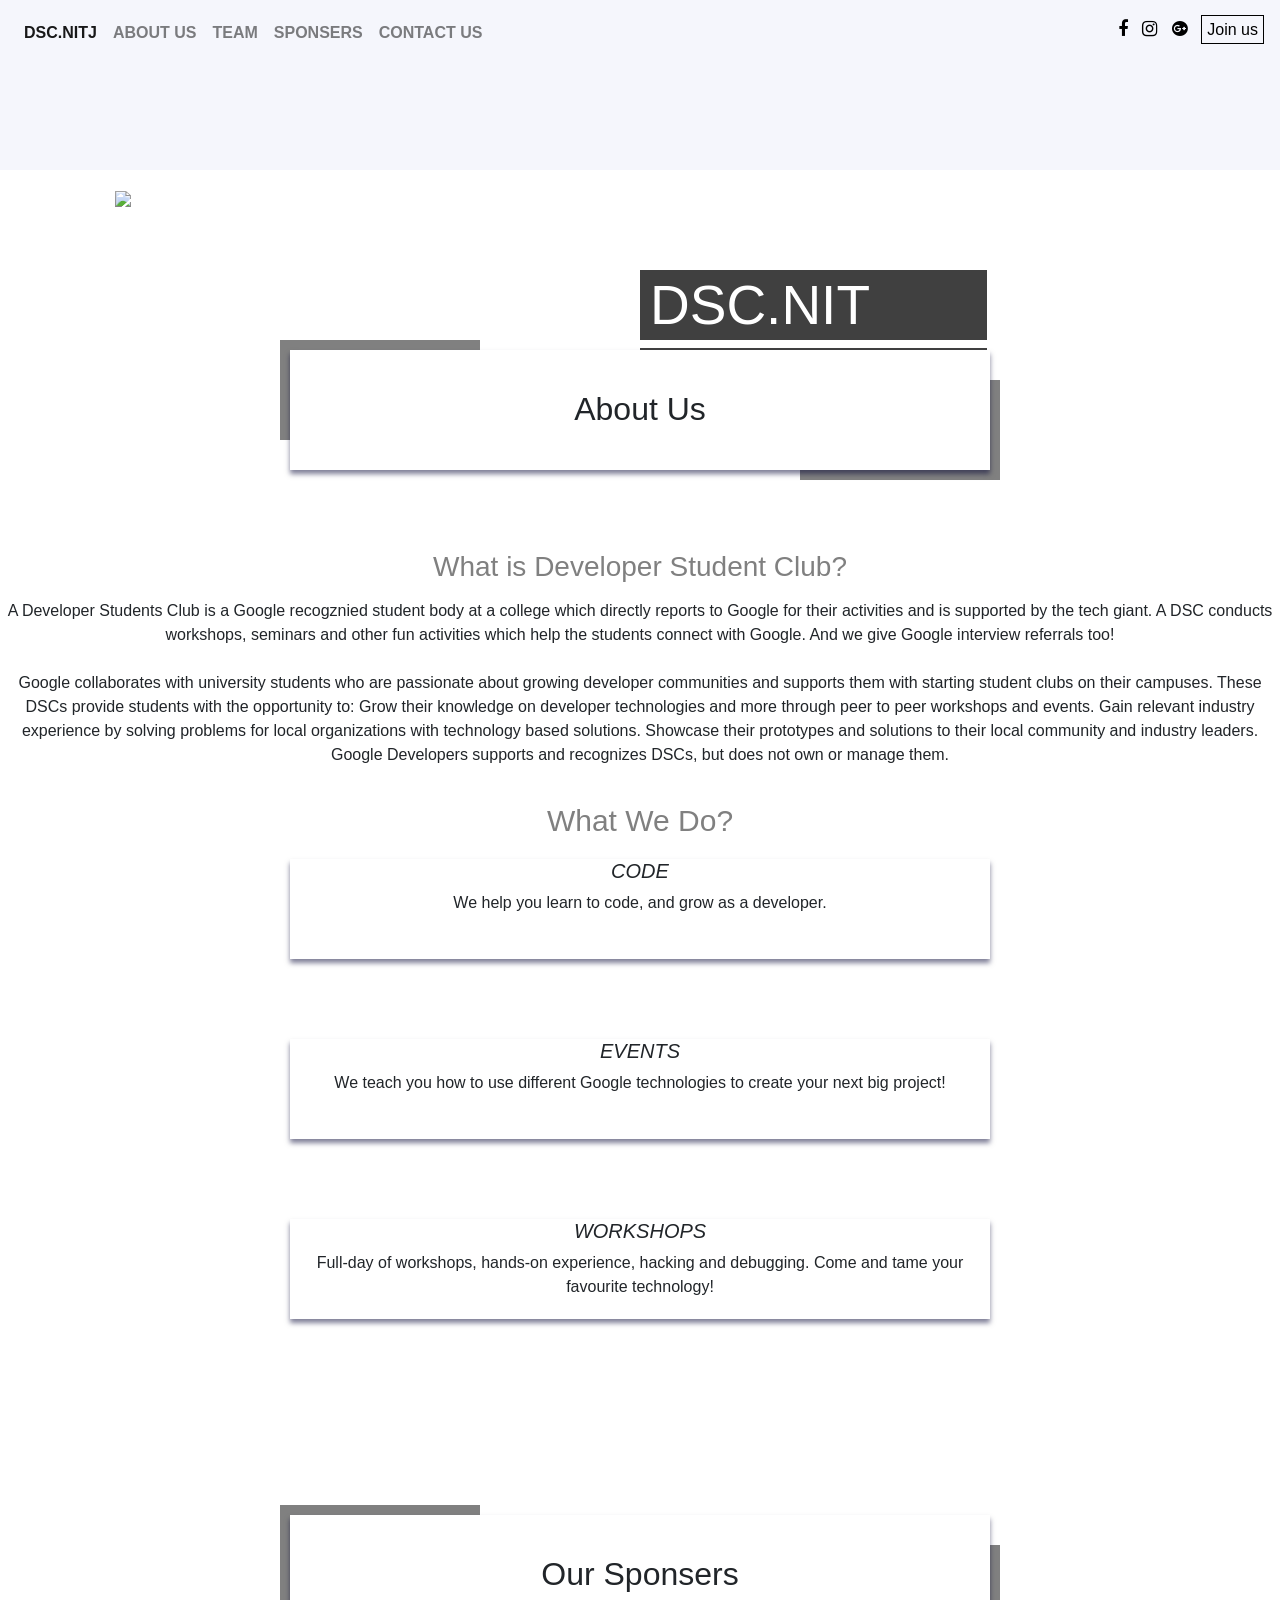
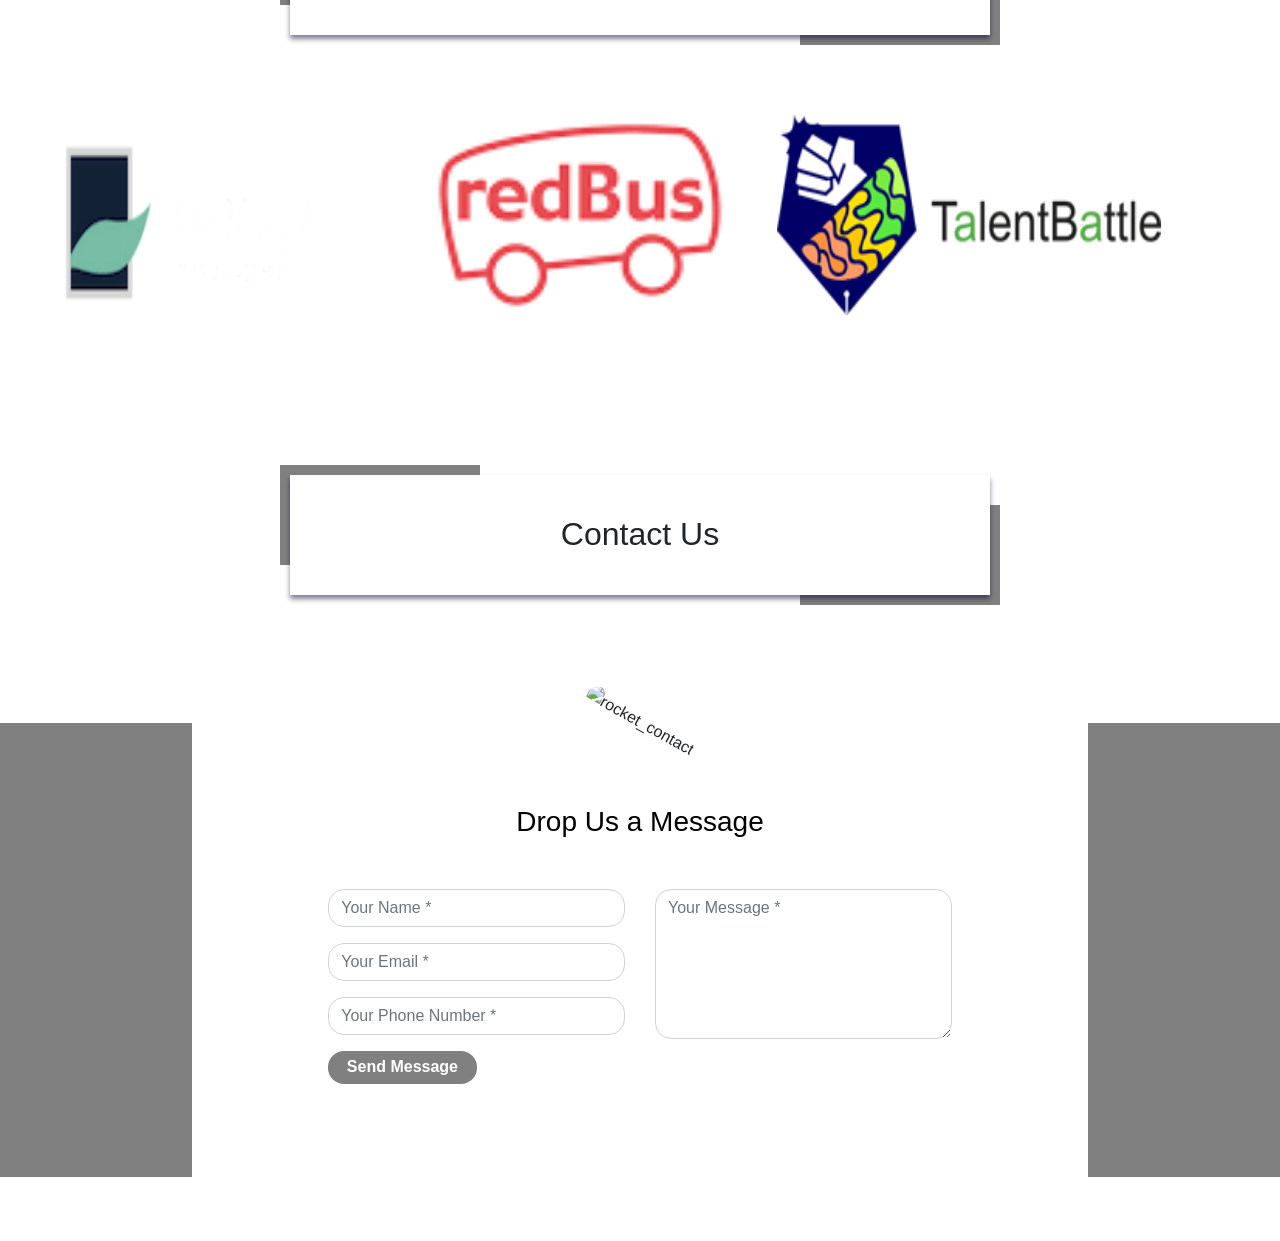
==== index.html @ 89591f7a "Update index.html" ====
<!DOCTYPE html>
<html>
<head>
  <title>DSC NITJ</title>
  <link rel="shortcut icon" href="https://dscvit.com/img/favicons/favicon.ico">
  <meta name="viewport" content="width = device-width, initial scale=1.0">

    <link rel ="stylesheet" href="https://stackpath.bootstrapcdn.com/font-awesome/4.7.0/css/font-awesome.min.css">
  <link rel="stylesheet" href="https://stackpath.bootstrapcdn.com/bootstrap/4.3.1/css/bootstrap.min.css">
  <script src="https://code.jquery.com/jquery-3.3.1.slim.min.js"></script>
<script src="https://cdnjs.cloudflare.com/ajax/libs/popper.js/1.14.7/umd/popper.min.js"></script>
<script src="https://stackpath.bootstrapcdn.com/bootstrap/4.3.1/js/bootstrap.min.js"></script>
<link rel ="stylesheet" href="style.css">
</head>
<body>
  <section class="header">
  <nav class="navbar navbar-expand-lg navbar-light">
    <button class="navbar-toggler" type="button" data-toggle="collapse" data-target="#navbarSupportedContent" aria-controls="navbarSupportedContent" aria-expanded="false" aria-label="Toggle navigation">
    <span class="navbar-toggler-icon"></span>
    </button>
  <div class="collapse navbar-collapse" id="navbarSupportedContent">
    <ul class="navbar-nav mr-auto">
      <li class="nav-item active">
        <a class="nav-link" href="#">DSC.NITJ <span class="sr-only">(current)</span></a>
      </li>
      <li class="nav-item">
        <a class="nav-link" href="#aboutus">ABOUT US</a>
      </li>
      <li class="nav-item">
        <a class="nav-link" href="team.html">TEAM</a>
      </li>
      <li class="nav-item">
        <a class="nav-link" href="#oursponsers">SPONSERS</a>
      </li>
      <li class="nav-item">
        <a class="nav-link" href="#contactus">CONTACT US</a>
      </li>

    </ul>
    <ul class="right-menu ">
      <li><a href="https://m.facebook.com/DSCNITJ"><i class="fa fa-facebook" aria-hidden="true"></i></a></li>
      <li><a href="https://www.instagram.com/dscnitj/"><i class="fa fa-instagram" aria-hidden="true"></i></a></li>
      <li><a href="http://developer-student-club-nitj.github.io/DSC-NIT-Jalandhar/dsc@nitj.ac.in"><i class="fa fa-google-plus-official" aria-hidden="true"></i></a></li>
        <li class="joinus"><a href="https://docs.google.com/forms/d/e/1FAIpQLSe58VZ0HAJJ7b8_8vGY5QL1N0nXeeZS5yidjtUDBQI5T7TEAQ/viewform">Join us</a></li>
    </ul>
  </div>
</nav>
<div class="dsc">
  <div class="dsc-img">
    <img src="https://images.unsplash.com/photo-1484417894907-623942c8ee29?ixlib=rb-1.2.1&ixid=eyJhcHBfaWQiOjEyMDd9&auto=format&fit=crop&w=600&q=60">
  </div>

</div>
<div class="dsc-title">
  <h1>DSC.NIT</h1>
  <h1>JALANDHAR</h1>
</div>
</section>
<section class="about">
  <div class="container1">
    <div class="box1" id="aboutus">
      <div class="h2style text-center">
        <h2 >About Us</h2>
      </div>
      <h3>What is Developer Student Club?</h3>
      <p class="text-center">A Developer Students Club is a Google recogznied student body at a college which directly reports to Google for their activities and is supported by the tech giant. A DSC conducts workshops, seminars and other fun activities which help the students connect with Google. And we give Google interview referrals too!<br><br>Google collaborates with university students who are passionate about growing developer communities and supports them with starting student clubs on their campuses. These DSCs provide students with the opportunity to: Grow their knowledge on developer technologies and more through peer to peer workshops and events. Gain relevant industry experience by solving problems for local organizations with technology based solutions. Showcase their prototypes and solutions to their local community and industry leaders. Google Developers supports and recognizes DSCs, but does not own or manage them.</p>
      <p></p>
    </div>

    <div class="box2">
      <h2>What We Do?</h2>
      <div class="code text-center">
      <h3>CODE</h3>
      <p>We help you learn to code, and grow as a developer.</p>
</div>
<div class="code text-center">
      <h3>EVENTS</h3>
      <p>We teach you how to use different Google technologies to create your next big project!</p>
</div>
<div class="code text-center">
      <h3>WORKSHOPS</h3>

      <p>Full-day of workshops, hands-on experience, hacking and debugging. Come and tame your favourite technology!</p>
</div>
    </div>
<p></p>

</div>

</section>
<div class="h2style text-center" id="oursponsers">
<h2>Our Sponsers</h2>
</div>
<section class="sponsers" >
  <div class="sponser-img">
    <img src="Foxmula.png">
    <img src="redbus.png">
    <img src="TalentBattle.png">
  </div>
</section>
<div class="h2style text-center" id="contactus">
<h2>Contact Us</h2>
</div>
<section class="footer">
  <div class="container contact-form">
            <div class="contact-image">
                <img src="https://image.ibb.co/kUagtU/rocket_contact.png" alt="rocket_contact"/>
            </div>
            <form method="post">
                <h3>Drop Us a Message</h3>
               <div class="row">
                    <div class="col-md-6">
                        <div class="form-group">
                            <input type="text" name="txtName" class="form-control" placeholder="Your Name *" value="" />
                        </div>
                        <div class="form-group">
                            <input type="text" name="txtEmail" class="form-control" placeholder="Your Email *" value="" />
                        </div>
                        <div class="form-group">
                            <input type="text" name="txtPhone" class="form-control" placeholder="Your Phone Number *" value="" />
                        </div>
                        <div class="form-group">
                            <input type="submit" name="btnSubmit" class="btnContact" value="Send Message"/>
                           </div>
                    </div>
                    <div class="col-md-6">
                        <div class="form-group">
                            <textarea name="txtMsg" class="form-control" placeholder="Your Message *" style="width: 100%; height: 150px;"></textarea>
                        </div>
                    </div>
                </div>
            </form>
</div>
</section>
</body>
</html>
---- style.css ----
*{
  margin:0;
  padding:0;
}
.right-menu li{
  display:inline-block;
  margin-top:10px !important;
}
.right-menu a{
  color:black;
}
.right-menu a:hover{
  color:blue;
  -webkit-transform: scale(1.1);
  -ms-transform: scale(1.1);
  transform: scale(1.1);
}
.right-menu li .fa{
  cursor:pointer;
  margin-right: 10px;
  font-size: 18px;
}
.nav-item{
  font-weight:bold;
}
.nav-item a:hover{
-webkit-transform: scale(1.15);
-ms-transform: scale(1.15);
transform: scale(1.15);
transition-duration:0.2s ease;
transition:0.2s ease;
}
.header{
  background: #f5f6fc;
  background-attachment: fixed;
}
.dsc{
  margin : 80px 115px;
  width:60%;
}
.dsc img{
  width:100%;
  margin-bottom: -80px;
}
.dsc-title{
  position: absolute;
  top:30%;
  left: 50%;
}
.dsc-title h1{
  font-size: 55px;
  background:rgba(0,0,0,0.75);
  color:white;
  line-height: 70px;
  padding: 0px 10px 0 10px;
}
.about{
  padding: 100px 0;
}
.box{
  margin:80px 0;
  /*background-image: url([data-uri]);
/*  background-size: cover;
  opacity: 0.8;
  background-position: center;
  background-repeat: no-repeat;*/
}
.h2style h2{
  padding:40px 0;
}
.h2style{
  margin: 0 auto 80px;
  height: 120px;
  width:80%;
  max-width:700px;
  background: white;
  position: relative;
  box-shadow: 0 4px 5px 0 rgba(0,0,50,0.5);
}
.box1 h3 {
  margin-bottom: 15px;
  color: grey;
  text-align: center;
}
.h2style::after{
  content:'';
  height:100px;
  width:200px;
  background-color: grey;
  position: absolute;
  top: -10px;
  left:-10px;
  z-index:-1;
}
.about{
  display :flex;
  flex-direction: row;
  justify-content: space-between;
}
.h2style::before{
  content:'';
  height:100px;
  width:200px;
  background-color: grey;
  position: absolute;
  bottom: -10px;
  right:-10px;
  z-index:-1;
}
.joinus a{
  border : 1px solid black;
  padding: 5px;
  text-decoration: none;
}
.joinus a:hover{
border : 1px solid blue;
color:white;
background: blue;
-moz-box-shadow: 0 0 10px #ccc;
-webkit-box-shadow: 0 0 10px #ccc;
box-shadow: 0 0 10px #ccc;
-webkit-transform: scale(1.15);
-ms-transform: scale(1.15);
transform: scale(1.15);
transition-duration:0.2s ease;
transition:0.2s ease;
}
.box2{
  display:flex;
  flex-direction: column;
}
.box2 h3{
  font-size: 20px;
  font-style: italic;
}
.code{
  margin: 0 auto 80px;
  height: 100px;
  width:100%;
  max-width:700px;
  background: white;
  position: relative;
  box-shadow: 0 4px 5px 0 rgba(0,0,50,0.5);
}
.box2 h2{
  font-size: 30px;
  text-align: center;
  margin:20px;
  color:grey;
}
.footer{
  background: grey;
}
.contact-form{
    background: #fff;
    margin-top: 10%;
    margin-bottom: 5%;
    width: 70%;
}
.contact-form .form-control{
    border-radius:1rem;
}
.contact-image{
    text-align: center;
}
.contact-image img{
    border-radius: 6rem;
    width: 11%;
    margin-top: -3%;
    transform: rotate(29deg);
}
.contact-form form{
    padding: 14%;
}
.contact-form form .row{
    margin-bottom: -7%;
}
.contact-form h3{
    margin-bottom: 8%;
    margin-top: -10%;
    text-align: center;
    color: black;
}
.contact-form .btnContact {
    width: 50%;
    border: none;
    border-radius: 1rem;
    padding: 1.5%;
    background: grey;
    font-weight: 600;
    color: #fff;
    cursor: pointer;
}
.btnContactSubmit
{
    width: 50%;
    border-radius: 1rem;
    padding: 1.5%;
    color: black;
    background-color: blue;
    border: none;
    cursor: pointer;
}
.sponser{
  display:flex;
}
.sponser-img img{
  height:200px;
  width:200px;
  justify-content: space-around;
  width:30%;
  margin-bottom: 160px;
}
.sponser-img :hover{
  -webkit-transform: scale(1.15);
  -ms-transform: scale(1.15);
  transform: scale(1.15);
  transition: 0.5s ease;
  opacity:1.5;
}
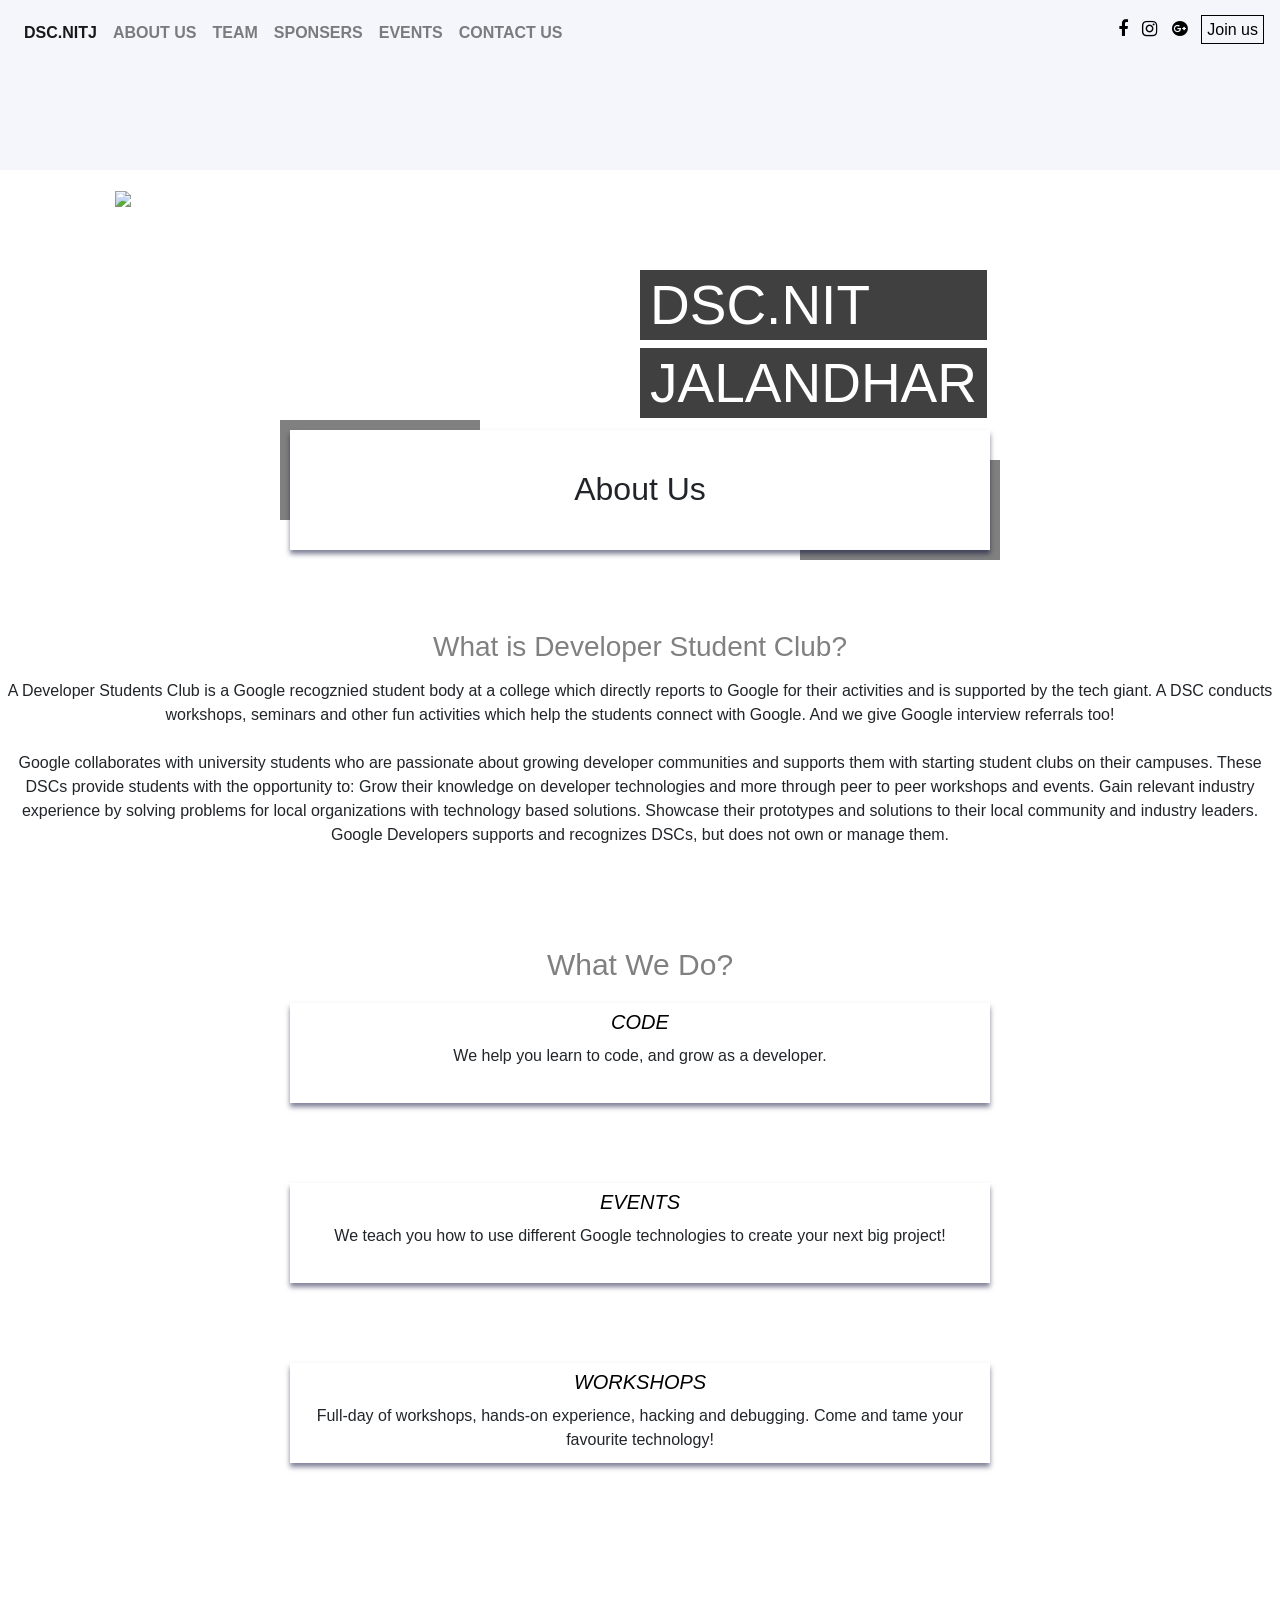
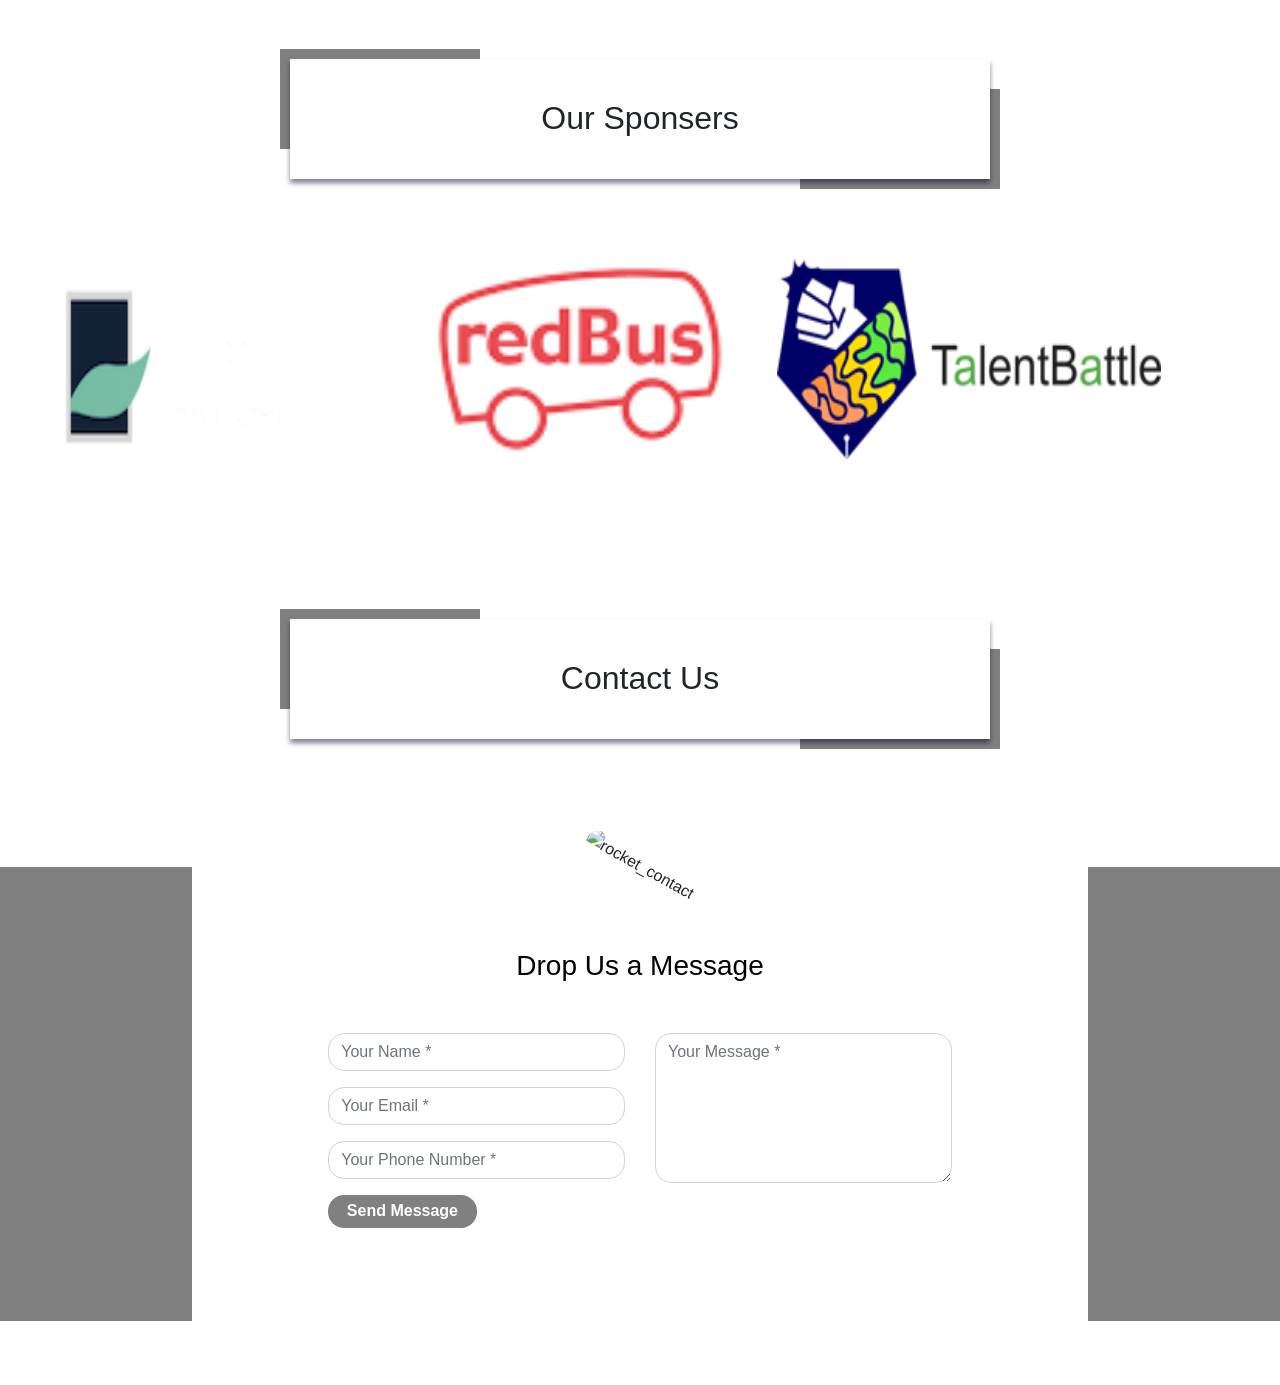
==== commit d8c7dc51: "h" ====
--- a/index.html
+++ b/index.html
@@ -31,6 +31,9 @@
       </li>
       <li class="nav-item">
         <a class="nav-link" href="#oursponsers">SPONSERS</a>
+      </li>
+      <li class="nav-item">
+        <a class="nav-link" href="#events">EVENTS</a>
       </li>
       <li class="nav-item">
         <a class="nav-link" href="#contactus">CONTACT US</a>
@@ -70,15 +73,15 @@
     <div class="box2">
       <h2>What We Do?</h2>
       <div class="code text-center">
-      <h3>CODE</h3>
+      <h3><a href="#">CODE</a></h3>
       <p>We help you learn to code, and grow as a developer.</p>
 </div>
-<div class="code text-center">
-      <h3>EVENTS</h3>
+<div class="code text-center" id="events">
+      <h3><a href="events.html">EVENTS</a></h3>
       <p>We teach you how to use different Google technologies to create your next big project!</p>
 </div>
 <div class="code text-center">
-      <h3>WORKSHOPS</h3>
+      <h3><a href="#">WORKSHOPS</a></h3>
 
       <p>Full-day of workshops, hands-on experience, hacking and debugging. Come and tame your favourite technology!</p>
 </div>
--- a/style.css
+++ b/style.css
@@ -32,7 +32,6 @@
 }
 .header{
   background: #f5f6fc;
-  background-attachment: fixed;
 }
 .dsc{
   margin : 80px 115px;
@@ -57,7 +56,7 @@
 .about{
   padding: 100px 0;
 }
-.box{
+.box1{
   margin:80px 0;
   /*background-image: url([data-uri]);
 /*  background-size: cover;
@@ -129,9 +128,11 @@
   display:flex;
   flex-direction: column;
 }
-.box2 h3{
+.box2 h3 a{
   font-size: 20px;
   font-style: italic;
+  text-decoration: none;
+  color:black;
 }
 .code{
   margin: 0 auto 80px;
@@ -141,6 +142,11 @@
   background: white;
   position: relative;
   box-shadow: 0 4px 5px 0 rgba(0,0,50,0.5);
+}
+.code:hover{
+  background:#c8c5c9;
+  transition: 0.5s ease;
+  opacity:1.5;
 }
 .box2 h2{
   font-size: 30px;
@@ -203,12 +209,12 @@
 }
 .sponser{
   display:flex;
+  flex-wrap: wrap;
 }
 .sponser-img img{
   height:200px;
-  width:200px;
-  justify-content: space-around;
   width:30%;
+
   margin-bottom: 160px;
 }
 .sponser-img :hover{
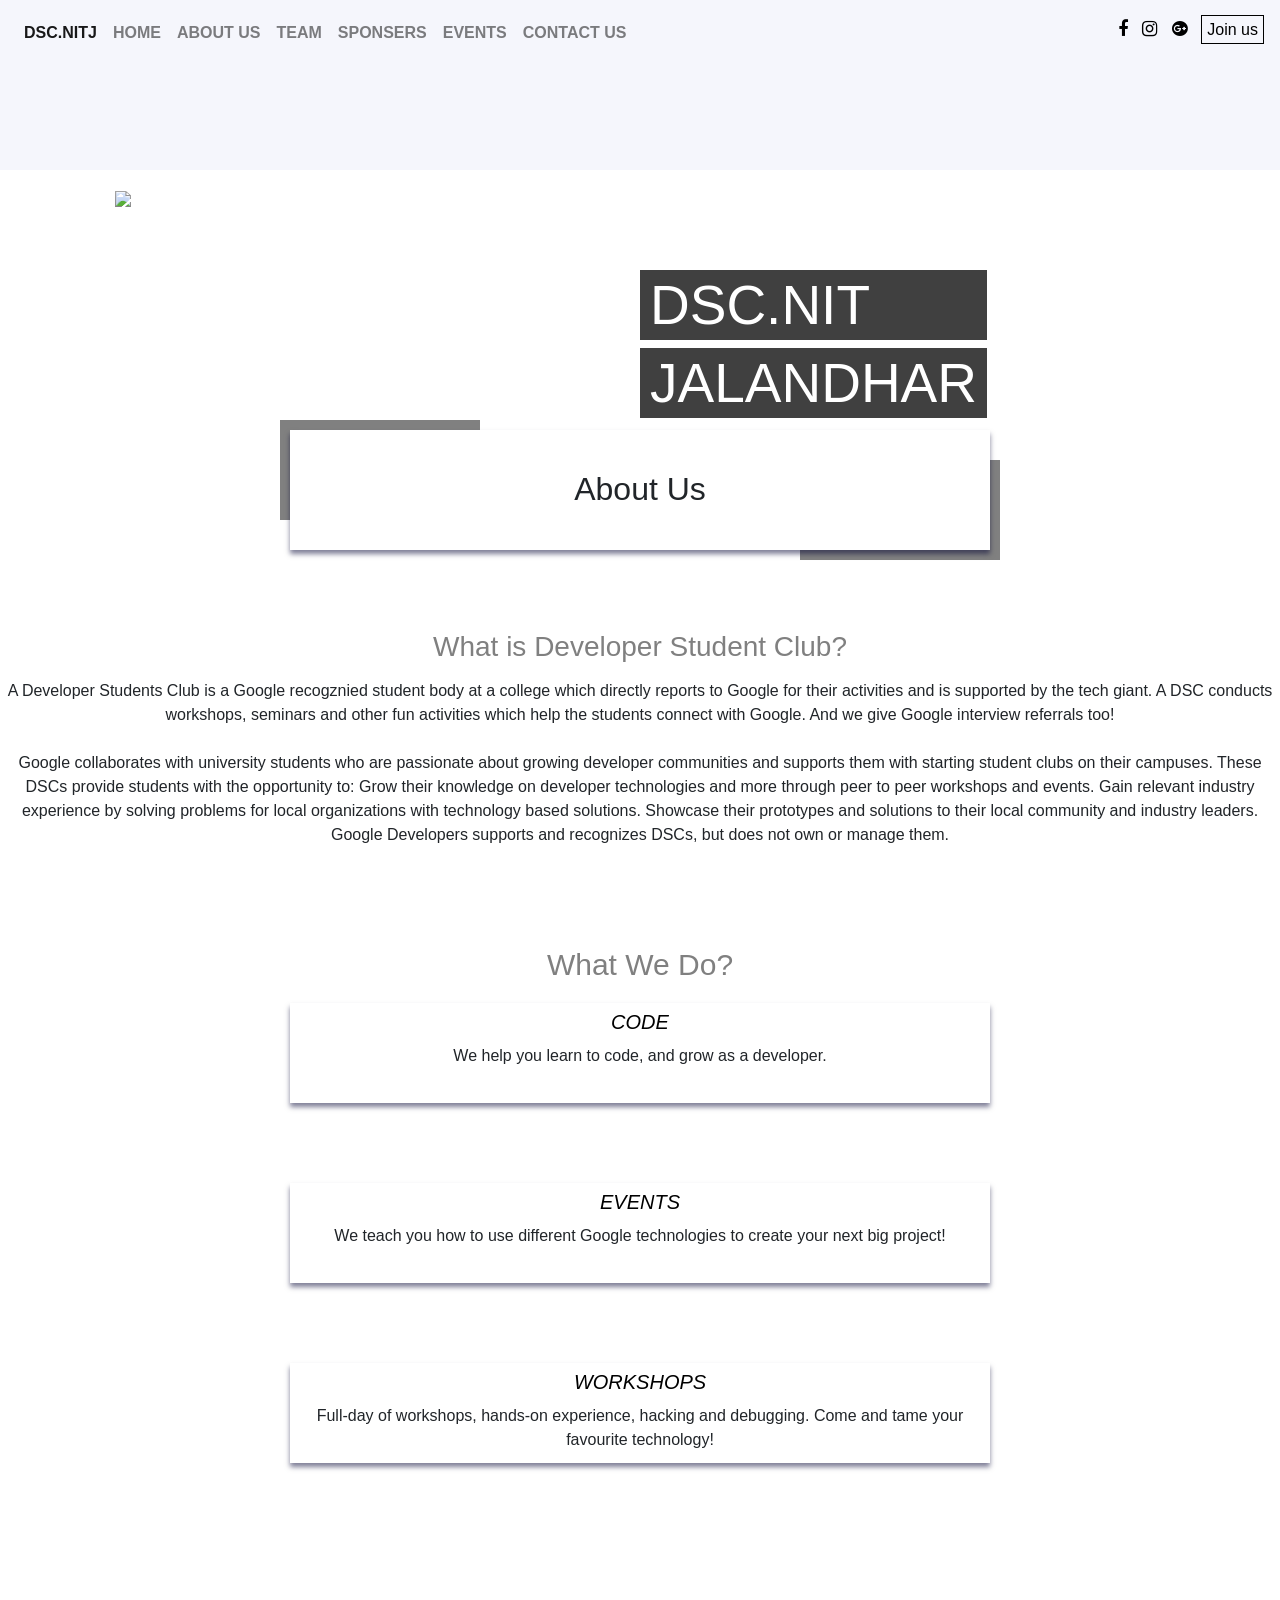
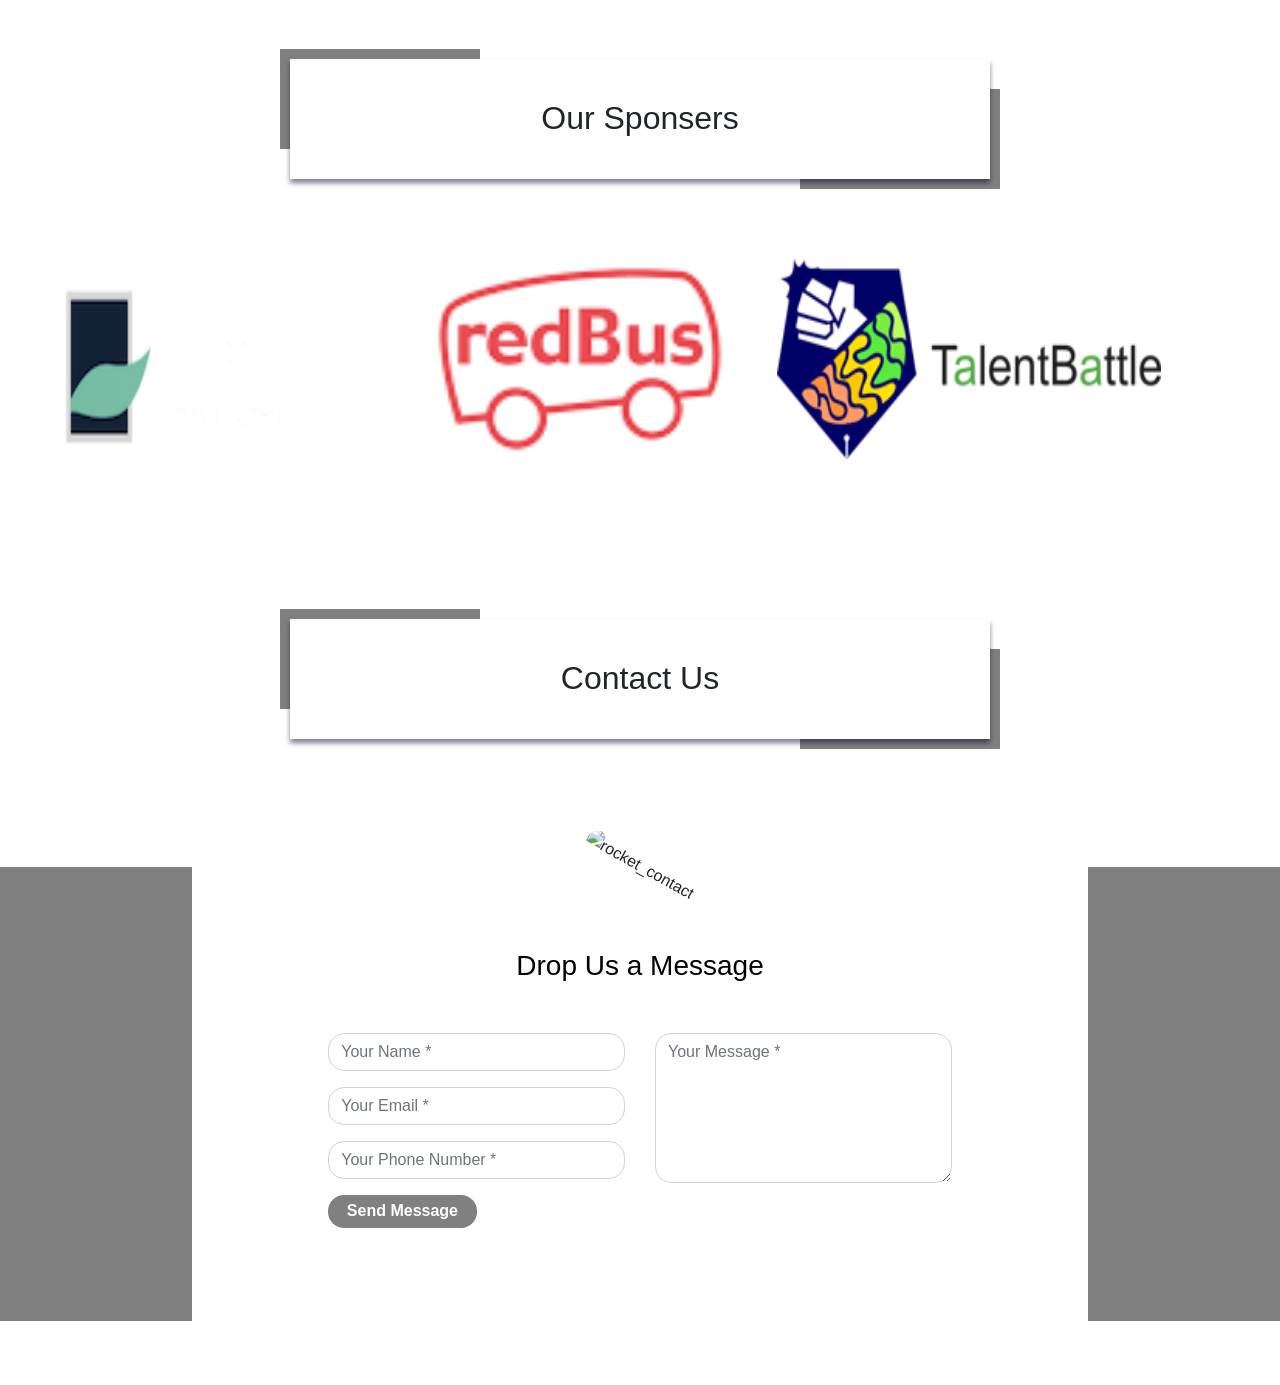
==== commit 03cd4f4f: "fr" ====
--- a/index.html
+++ b/index.html
@@ -24,6 +24,9 @@
         <a class="nav-link" href="#">DSC.NITJ <span class="sr-only">(current)</span></a>
       </li>
       <li class="nav-item">
+        <a class="nav-link" href="#">HOME <span class="sr-only">(current)</span></a>
+      </li>
+      <li class="nav-item">
         <a class="nav-link" href="#aboutus">ABOUT US</a>
       </li>
       <li class="nav-item">
@@ -33,7 +36,7 @@
         <a class="nav-link" href="#oursponsers">SPONSERS</a>
       </li>
       <li class="nav-item">
-        <a class="nav-link" href="#events">EVENTS</a>
+        <a class="nav-link" href="events.html">EVENTS</a>
       </li>
       <li class="nav-item">
         <a class="nav-link" href="#contactus">CONTACT US</a>
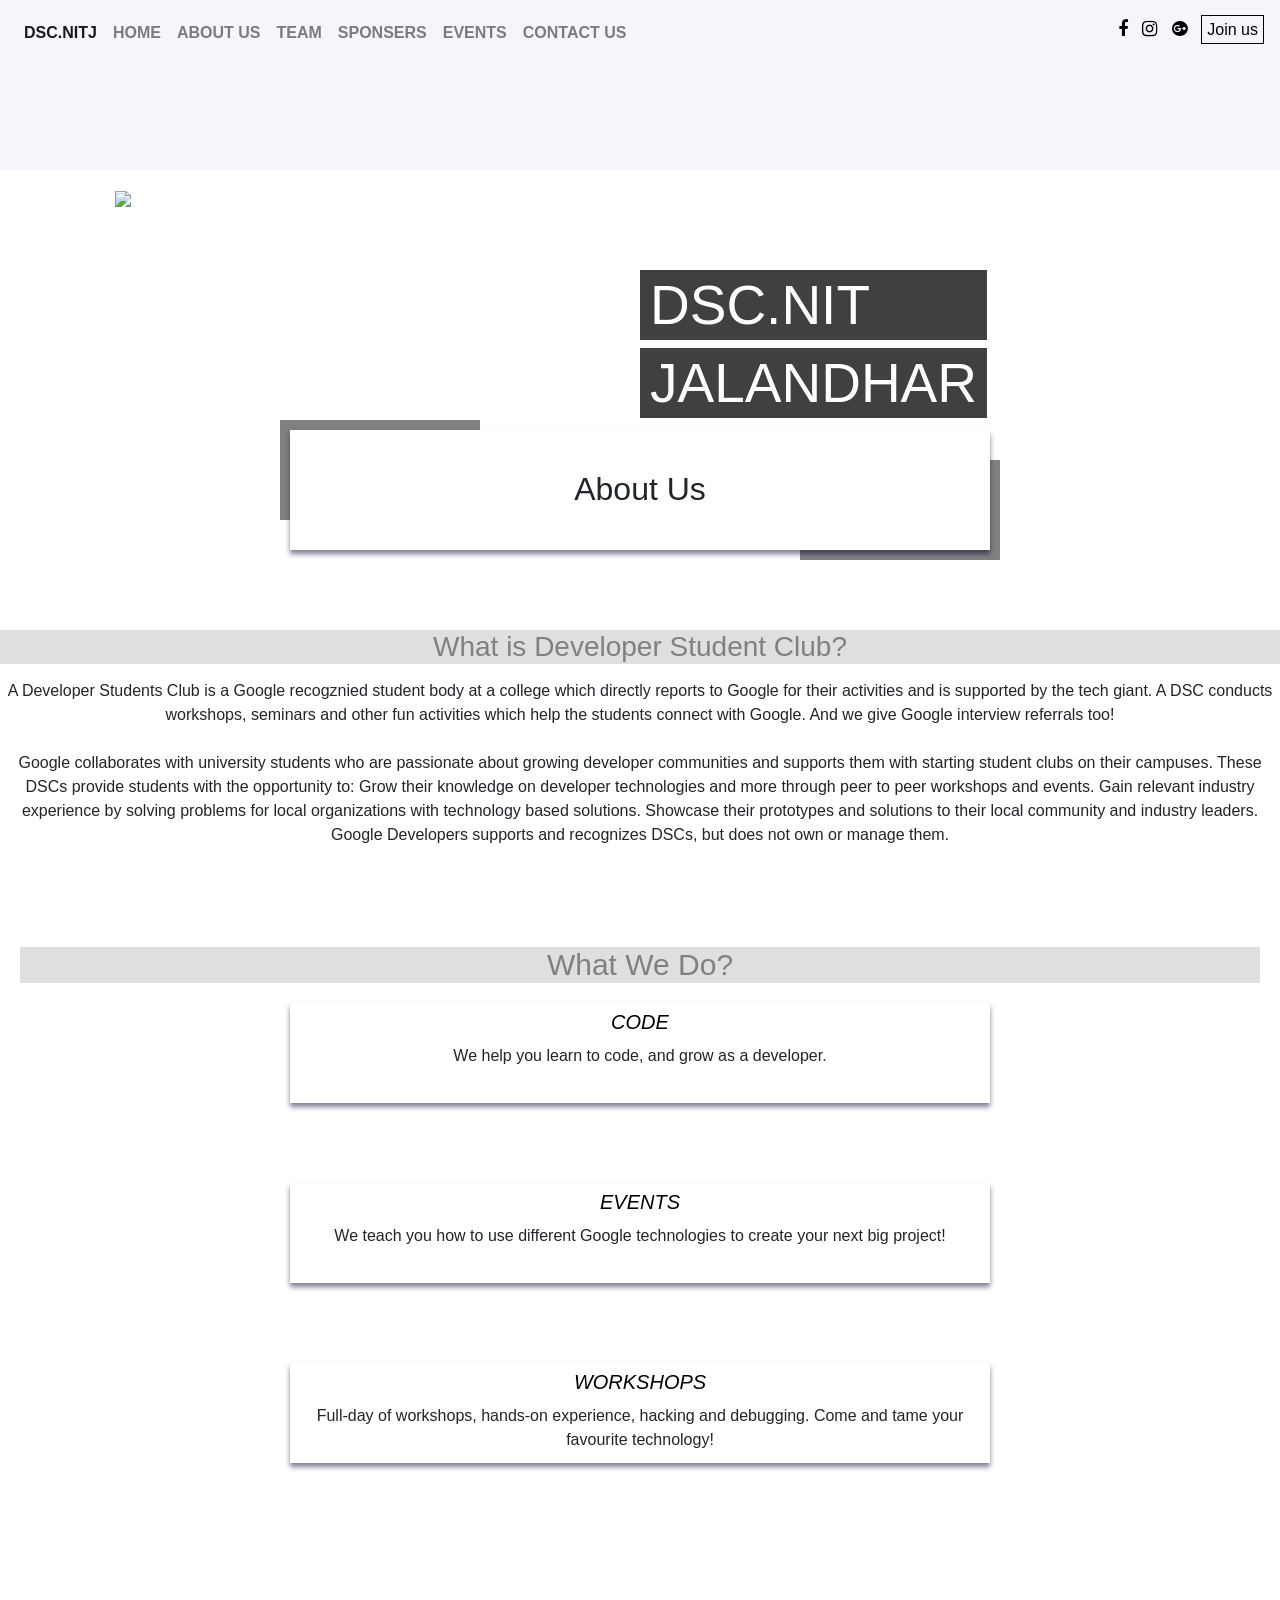
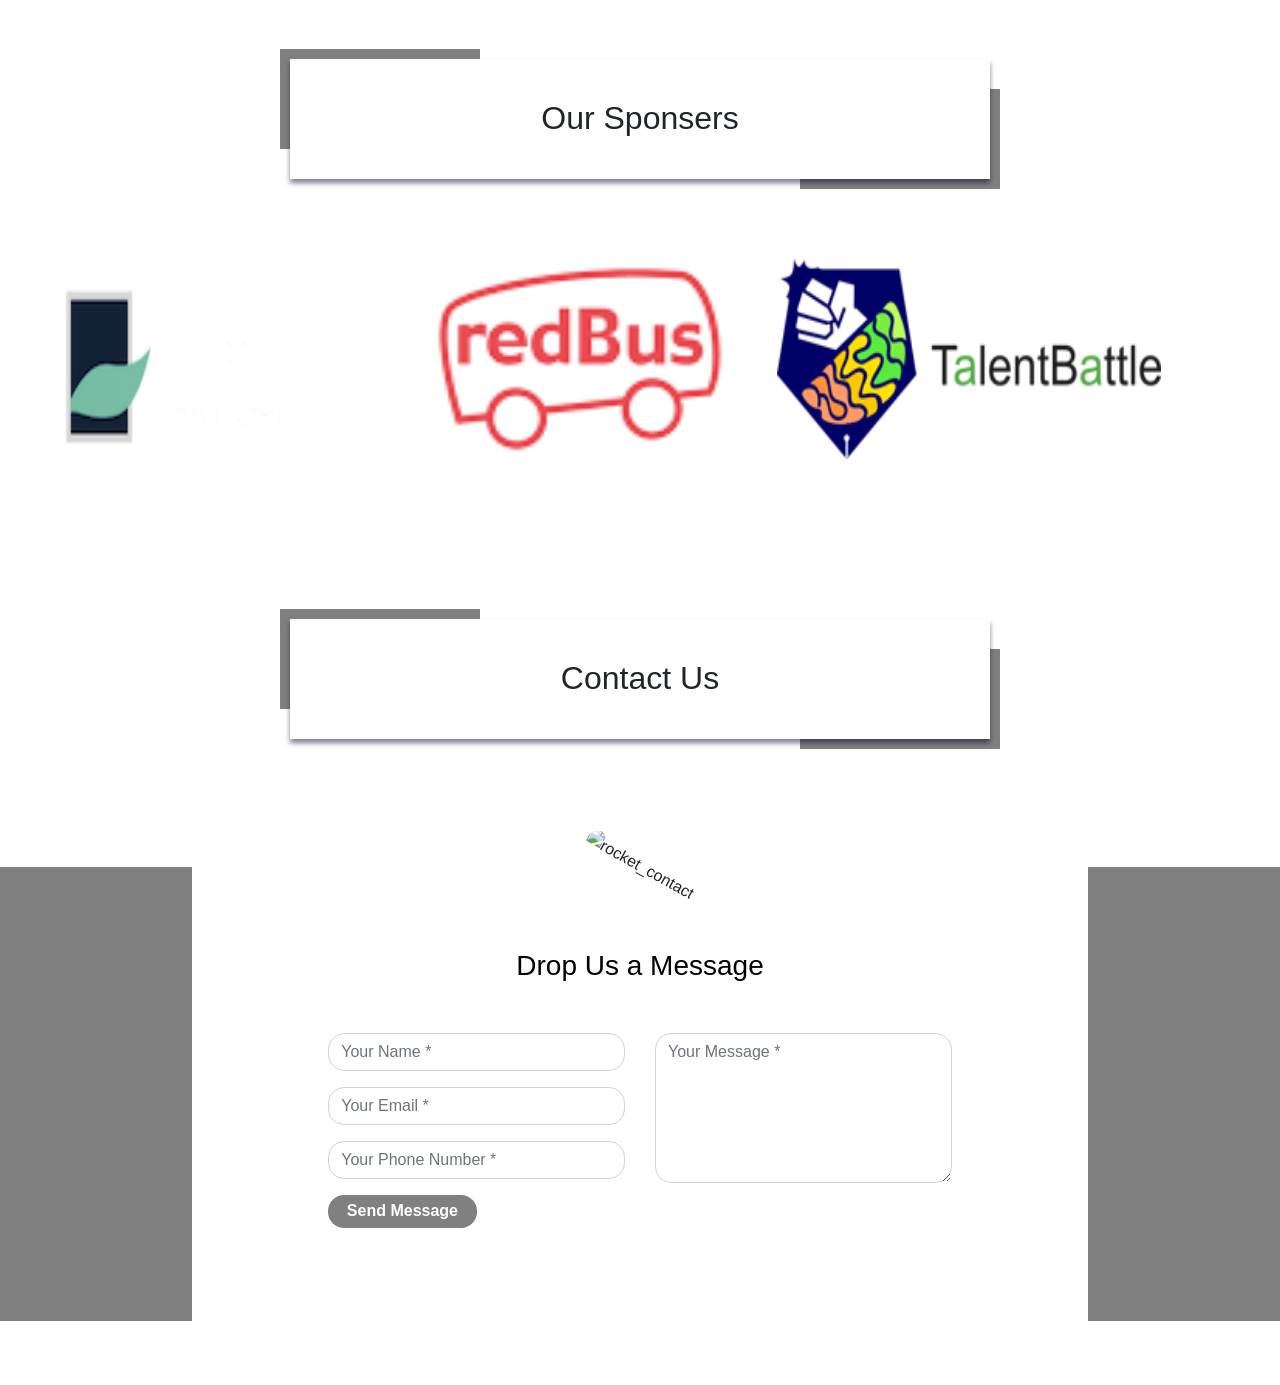
==== commit 0d07cbdb: "jb" ====
--- a/index.html
+++ b/index.html
@@ -68,13 +68,13 @@
       <div class="h2style text-center">
         <h2 >About Us</h2>
       </div>
-      <h3>What is Developer Student Club?</h3>
-      <p class="text-center">A Developer Students Club is a Google recogznied student body at a college which directly reports to Google for their activities and is supported by the tech giant. A DSC conducts workshops, seminars and other fun activities which help the students connect with Google. And we give Google interview referrals too!<br><br>Google collaborates with university students who are passionate about growing developer communities and supports them with starting student clubs on their campuses. These DSCs provide students with the opportunity to: Grow their knowledge on developer technologies and more through peer to peer workshops and events. Gain relevant industry experience by solving problems for local organizations with technology based solutions. Showcase their prototypes and solutions to their local community and industry leaders. Google Developers supports and recognizes DSCs, but does not own or manage them.</p>
+      <h3 class="p">What is Developer Student Club?</h3>
+      <p class=" text-center">A Developer Students Club is a Google recogznied student body at a college which directly reports to Google for their activities and is supported by the tech giant. A DSC conducts workshops, seminars and other fun activities which help the students connect with Google. And we give Google interview referrals too!<br><br>Google collaborates with university students who are passionate about growing developer communities and supports them with starting student clubs on their campuses. These DSCs provide students with the opportunity to: Grow their knowledge on developer technologies and more through peer to peer workshops and events. Gain relevant industry experience by solving problems for local organizations with technology based solutions. Showcase their prototypes and solutions to their local community and industry leaders. Google Developers supports and recognizes DSCs, but does not own or manage them.</p>
       <p></p>
     </div>
 
     <div class="box2">
-      <h2>What We Do?</h2>
+      <h2 class="p">What We Do?</h2>
       <div class="code text-center">
       <h3><a href="#">CODE</a></h3>
       <p>We help you learn to code, and grow as a developer.</p>
--- a/style.css
+++ b/style.css
@@ -224,3 +224,19 @@
   transition: 0.5s ease;
   opacity:1.5;
 }
+@media only screen and (max-width: 700px) {
+  .dsc-title{
+    visibility: hidden;
+  }
+  .nav-item a:hover{
+    -webkit-transform: scale(0.9);
+    -ms-transform: scale(0.9);
+    transform: scale(0.9);
+    transition-duration:0.2s ease;
+    transition:0.2s ease;
+  }
+}
+.p{
+  background: #e0dfde;
+  padding:0px;
+}
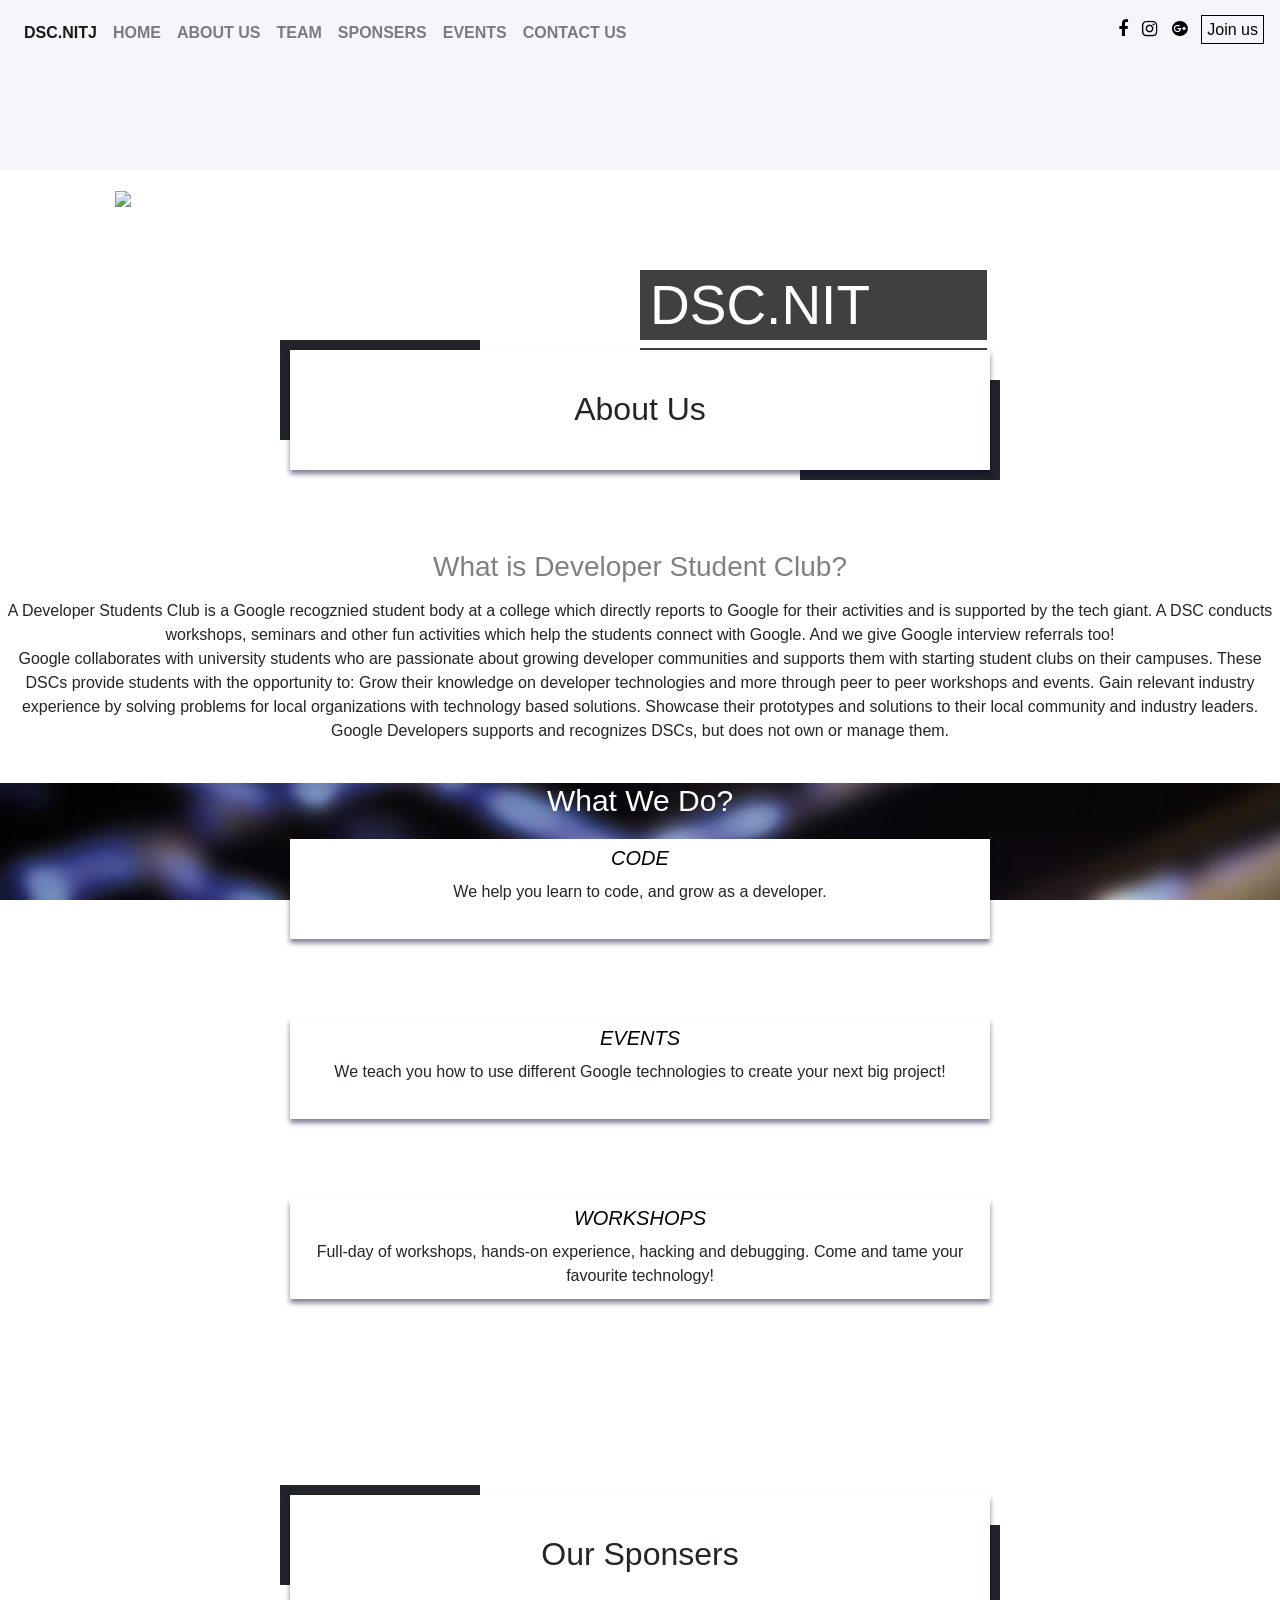
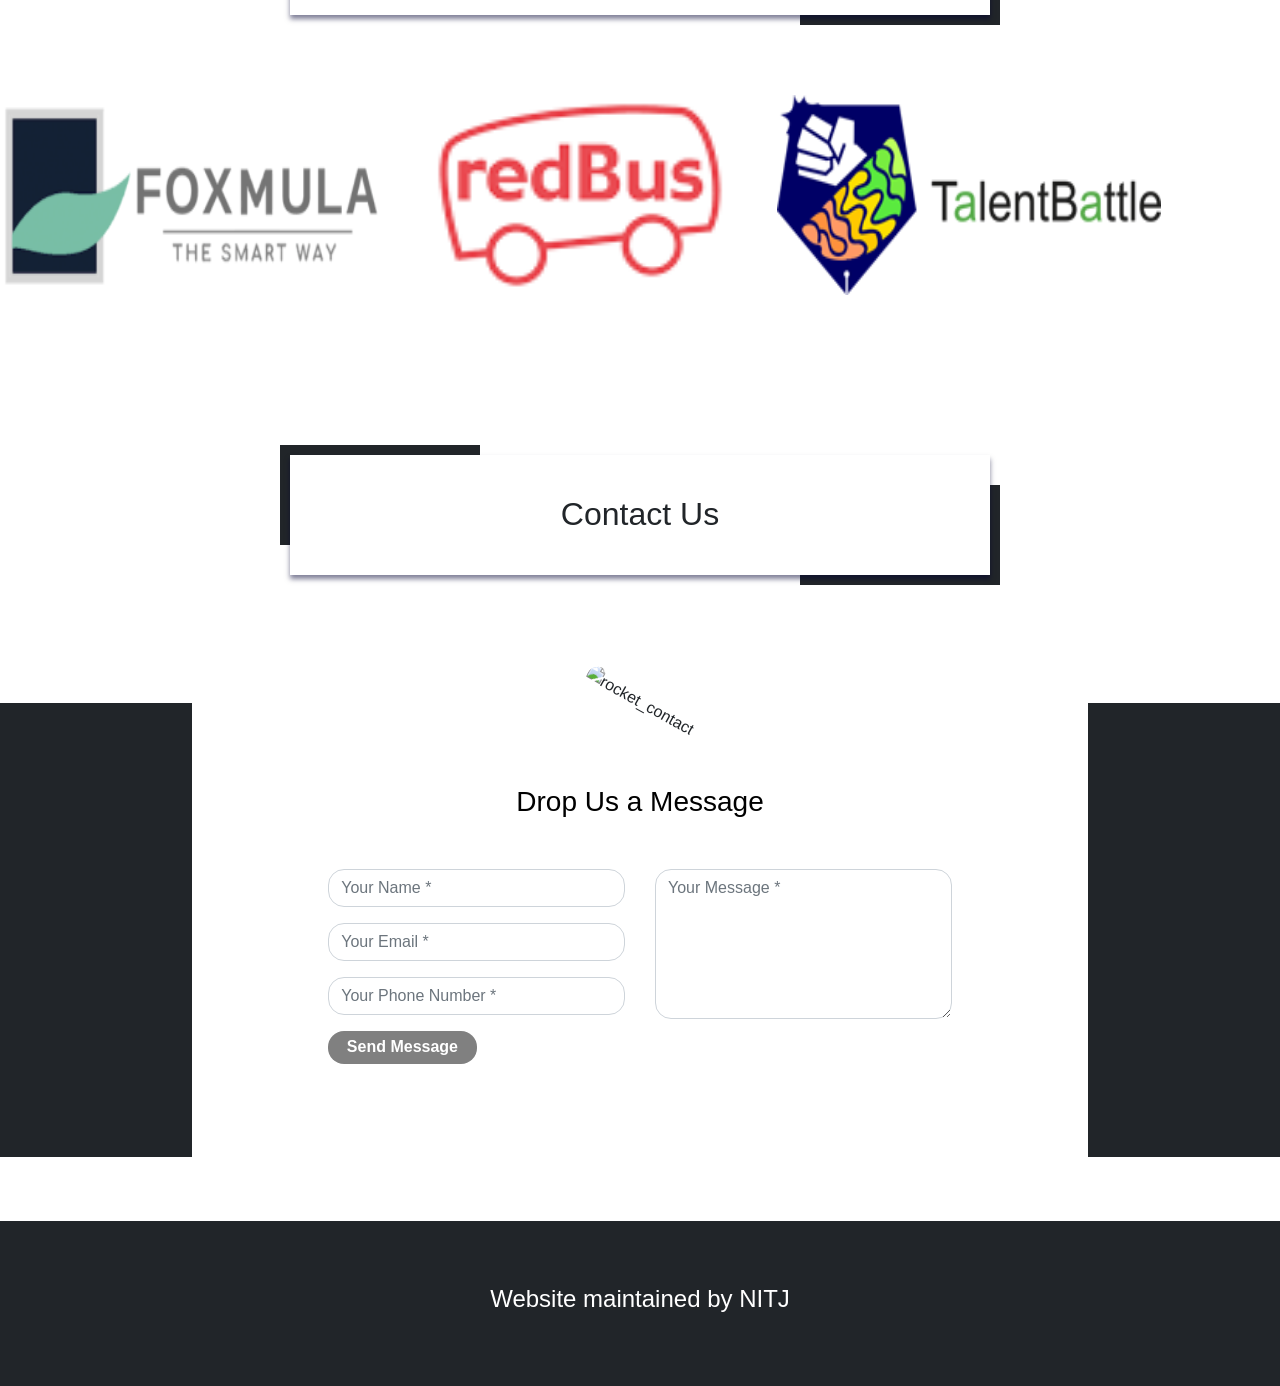
==== commit fb9a5518: "c" ====
--- a/index.html
+++ b/index.html
@@ -24,7 +24,7 @@
         <a class="nav-link" href="#">DSC.NITJ <span class="sr-only">(current)</span></a>
       </li>
       <li class="nav-item">
-        <a class="nav-link" href="#">HOME <span class="sr-only">(current)</span></a>
+        <a class="nav-link" href="home.html">HOME <span class="sr-only">(current)</span></a>
       </li>
       <li class="nav-item">
         <a class="nav-link" href="#aboutus">ABOUT US</a>
@@ -68,13 +68,12 @@
       <div class="h2style text-center">
         <h2 >About Us</h2>
       </div>
-      <h3 class="p">What is Developer Student Club?</h3>
-      <p class=" text-center">A Developer Students Club is a Google recogznied student body at a college which directly reports to Google for their activities and is supported by the tech giant. A DSC conducts workshops, seminars and other fun activities which help the students connect with Google. And we give Google interview referrals too!<br><br>Google collaborates with university students who are passionate about growing developer communities and supports them with starting student clubs on their campuses. These DSCs provide students with the opportunity to: Grow their knowledge on developer technologies and more through peer to peer workshops and events. Gain relevant industry experience by solving problems for local organizations with technology based solutions. Showcase their prototypes and solutions to their local community and industry leaders. Google Developers supports and recognizes DSCs, but does not own or manage them.</p>
-      <p></p>
+      <h3 class>What is Developer Student Club?</h3>
+      <p class=" text-center">A Developer Students Club is a Google recogznied student body at a college which directly reports to Google for their activities and is supported by the tech giant. A DSC conducts workshops, seminars and other fun activities which help the students connect with Google. And we give Google interview referrals too!<br>Google collaborates with university students who are passionate about growing developer communities and supports them with starting student clubs on their campuses. These DSCs provide students with the opportunity to: Grow their knowledge on developer technologies and more through peer to peer workshops and events. Gain relevant industry experience by solving problems for local organizations with technology based solutions. Showcase their prototypes and solutions to their local community and industry leaders. Google Developers supports and recognizes DSCs, but does not own or manage them.</p><br>
     </div>
 
     <div class="box2">
-      <h2 class="p">What We Do?</h2>
+      <h2 class>What We Do?</h2>
       <div class="code text-center">
       <h3><a href="#">CODE</a></h3>
       <p>We help you learn to code, and grow as a developer.</p>
@@ -99,7 +98,7 @@
 </div>
 <section class="sponsers" >
   <div class="sponser-img">
-    <img src="Foxmula.png">
+    <img src="foxmula2.png">
     <img src="redbus.png">
     <img src="TalentBattle.png">
   </div>
@@ -138,5 +137,8 @@
             </form>
 </div>
 </section>
+<footer class="footer2">
+  <h4>Website maintained by NITJ</h3>
+</footer>
 </body>
 </html>
--- a/style.css
+++ b/style.css
@@ -1,6 +1,9 @@
 *{
   margin:0;
   padding:0;
+}
+html {
+  scroll-behavior: smooth;
 }
 .right-menu li{
   display:inline-block;
@@ -57,7 +60,7 @@
   padding: 100px 0;
 }
 .box1{
-  margin:80px 0;
+  margin: 0;
   /*background-image: url([data-uri]);
 /*  background-size: cover;
   opacity: 0.8;
@@ -85,7 +88,7 @@
   content:'';
   height:100px;
   width:200px;
-  background-color: grey;
+  background-color: #212529;
   position: absolute;
   top: -10px;
   left:-10px;
@@ -100,7 +103,7 @@
   content:'';
   height:100px;
   width:200px;
-  background-color: grey;
+  background-color: #212529;
   position: absolute;
   bottom: -10px;
   right:-10px;
@@ -144,18 +147,18 @@
   box-shadow: 0 4px 5px 0 rgba(0,0,50,0.5);
 }
 .code:hover{
-  background:#c8c5c9;
+  background:#EBEBEB;
   transition: 0.5s ease;
   opacity:1.5;
 }
 .box2 h2{
   font-size: 30px;
   text-align: center;
-  margin:20px;
-  color:grey;
+  margin-bottom: 20px;
+  color:white;
 }
 .footer{
-  background: grey;
+  background: #212529;
 }
 .contact-form{
     background: #fff;
@@ -206,6 +209,9 @@
     background-color: blue;
     border: none;
     cursor: pointer;
+}
+.btnContact:hover{
+  background-color: #3ba0f7;
 }
 .sponser{
   display:flex;
@@ -240,3 +246,16 @@
   background: #e0dfde;
   padding:0px;
 }
+.box2{
+  background-image: url("technology-785742__480.jpg");
+  background-repeat: no-repeat;
+  background-size: cover;
+  background-position: center;
+  background-attachment: fixed;
+}
+.footer2{
+  padding:5%;
+  color:white;
+  background-color: #212529;
+  text-align: center;
+}
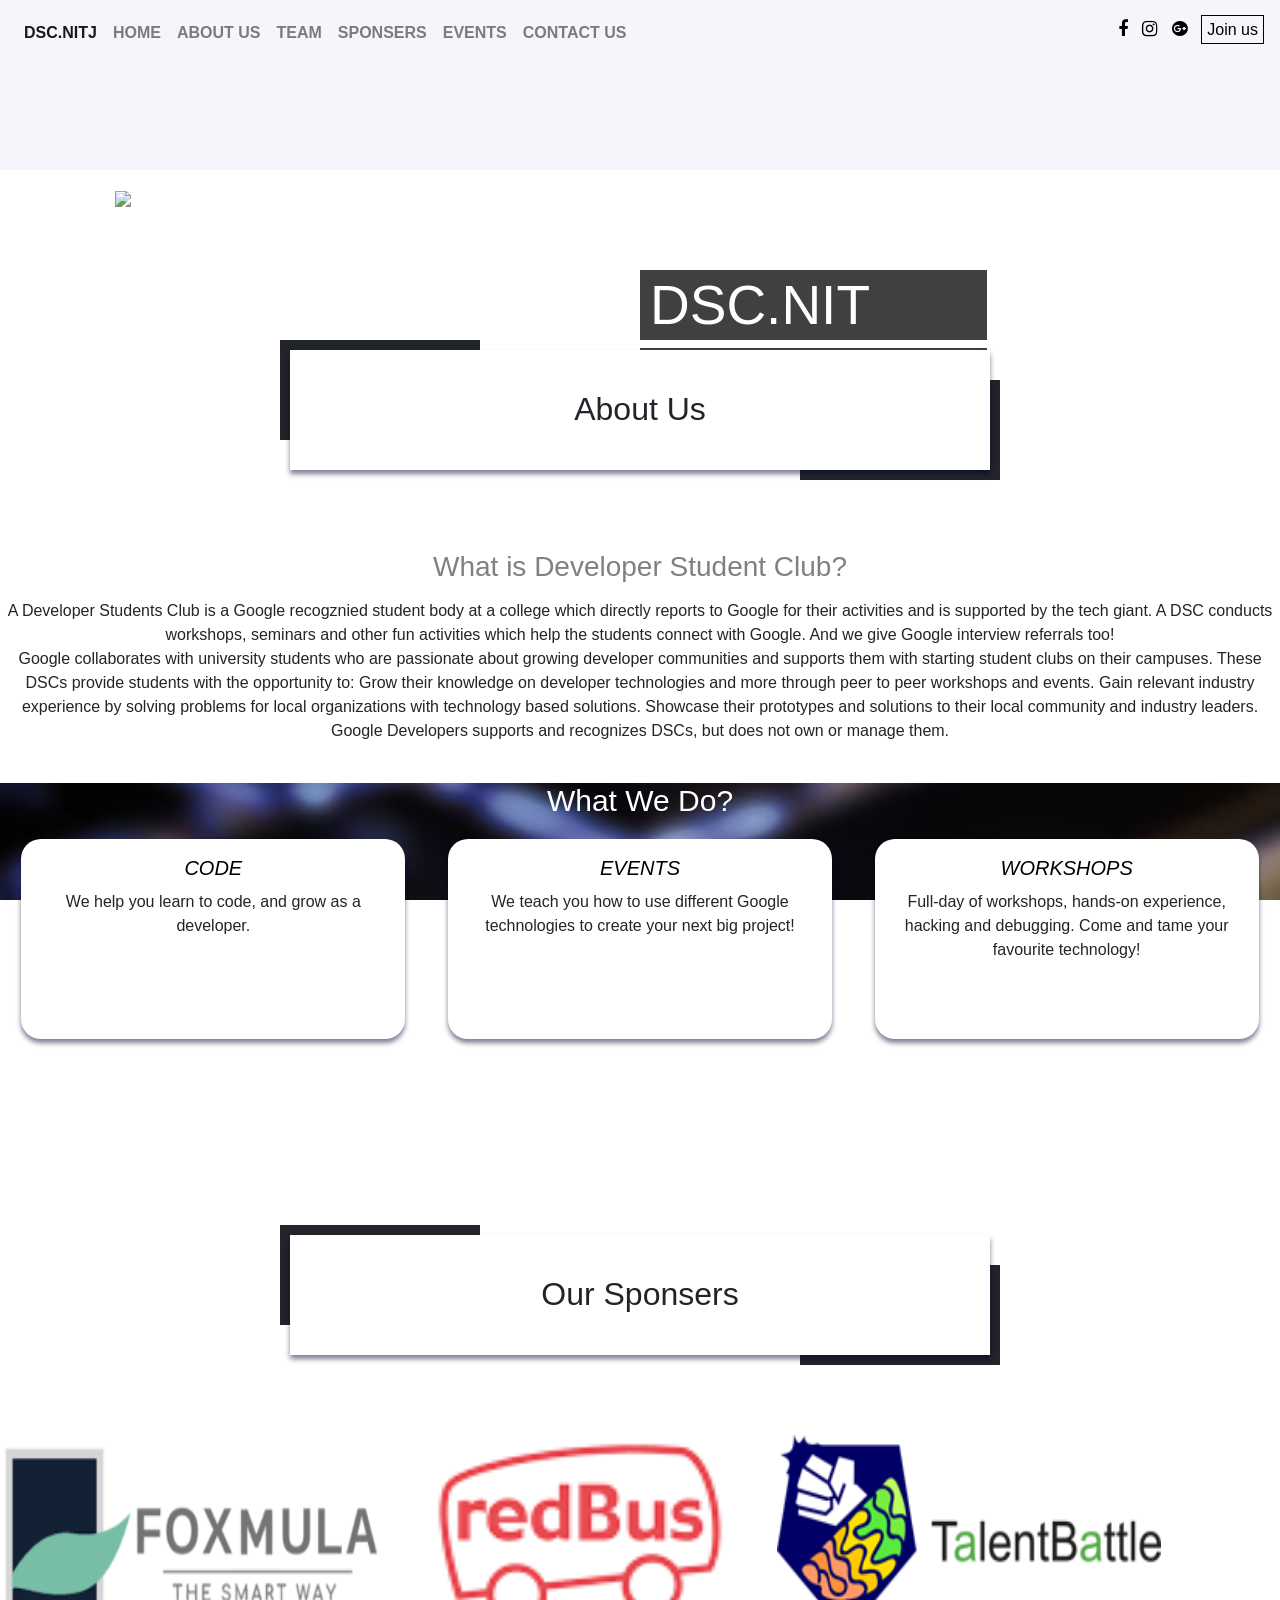
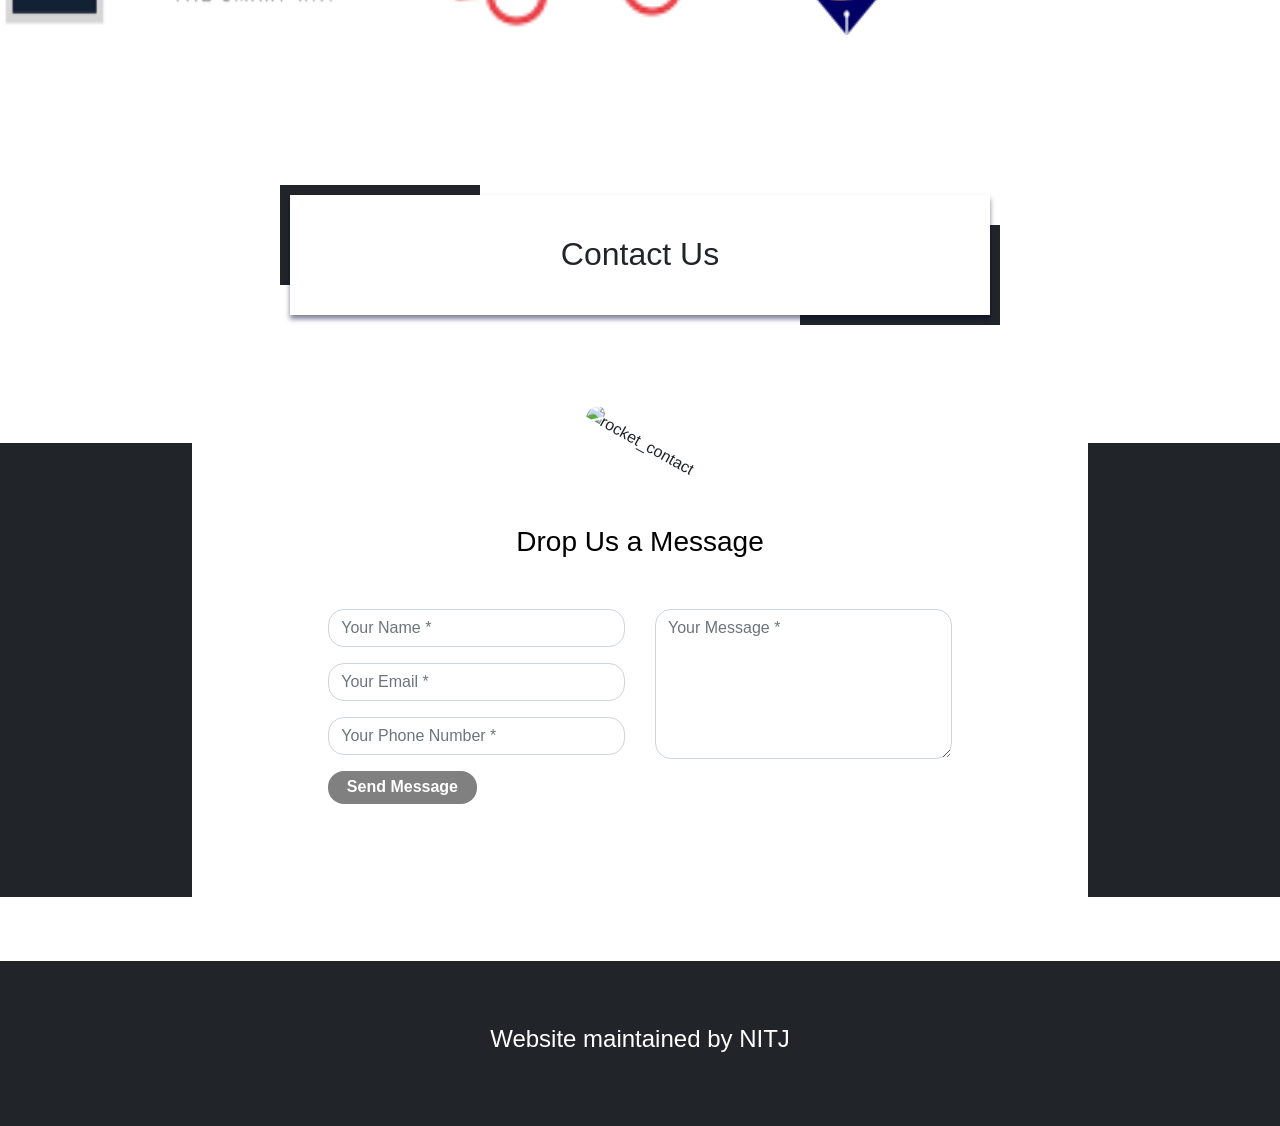
==== commit 2fa4c66b: "index" ====
--- a/index.html
+++ b/index.html
@@ -74,6 +74,7 @@
 
     <div class="box2">
       <h2 class>What We Do?</h2>
+      <div class="flex">
       <div class="code text-center">
       <h3><a href="#">CODE</a></h3>
       <p>We help you learn to code, and grow as a developer.</p>
@@ -88,6 +89,7 @@
       <p>Full-day of workshops, hands-on experience, hacking and debugging. Come and tame your favourite technology!</p>
 </div>
     </div>
+  </div>
 <p></p>
 
 </div>
--- a/style.css
+++ b/style.css
@@ -127,9 +127,9 @@
 transition-duration:0.2s ease;
 transition:0.2s ease;
 }
-.box2{
-  display:flex;
-  flex-direction: column;
+.flex{
+  display: flex;
+  flex-flow: row wrap;
 }
 .box2 h3 a{
   font-size: 20px;
@@ -139,12 +139,14 @@
 }
 .code{
   margin: 0 auto 80px;
-  height: 100px;
-  width:100%;
+  height: 200px;
+  width:30%;
+  justify-content: space-around;
   max-width:700px;
   background: white;
-  position: relative;
   box-shadow: 0 4px 5px 0 rgba(0,0,50,0.5);
+  border-radius: 20px;
+  padding:10px;
 }
 .code:hover{
   background:#EBEBEB;
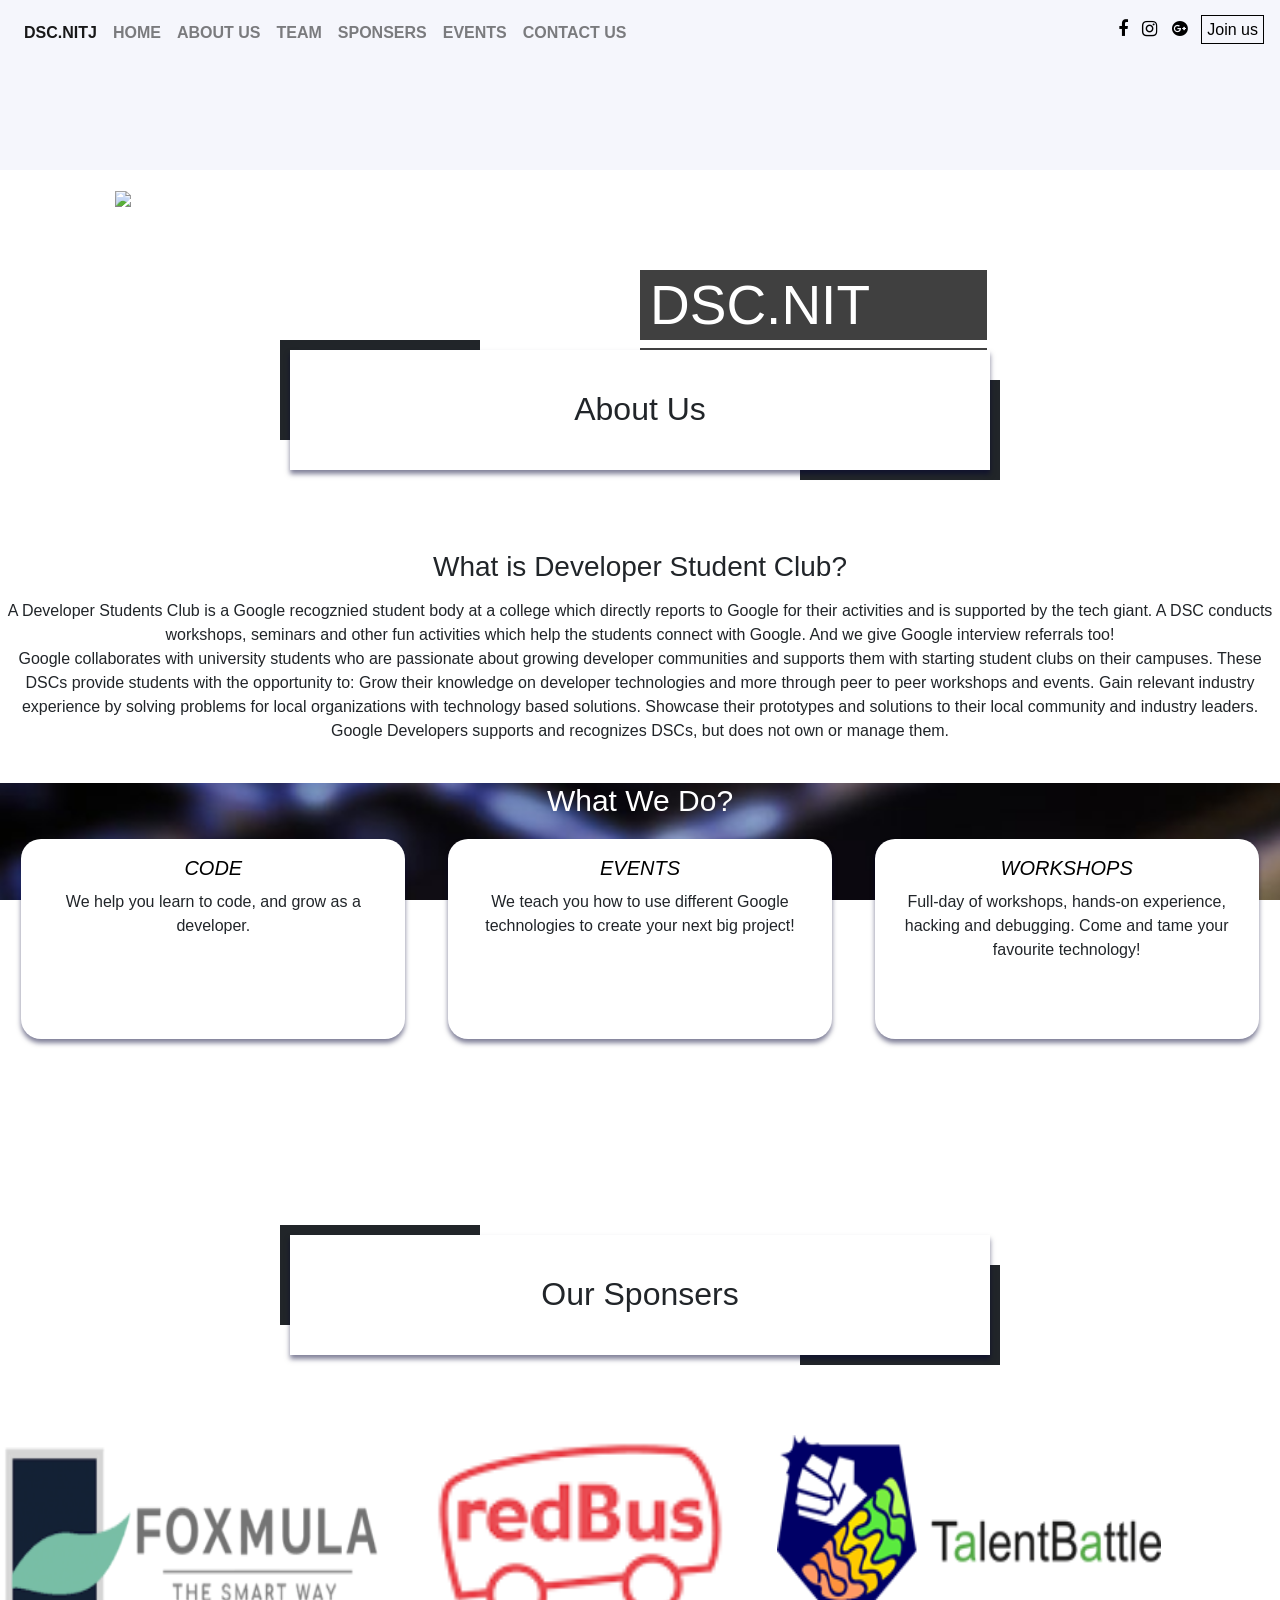
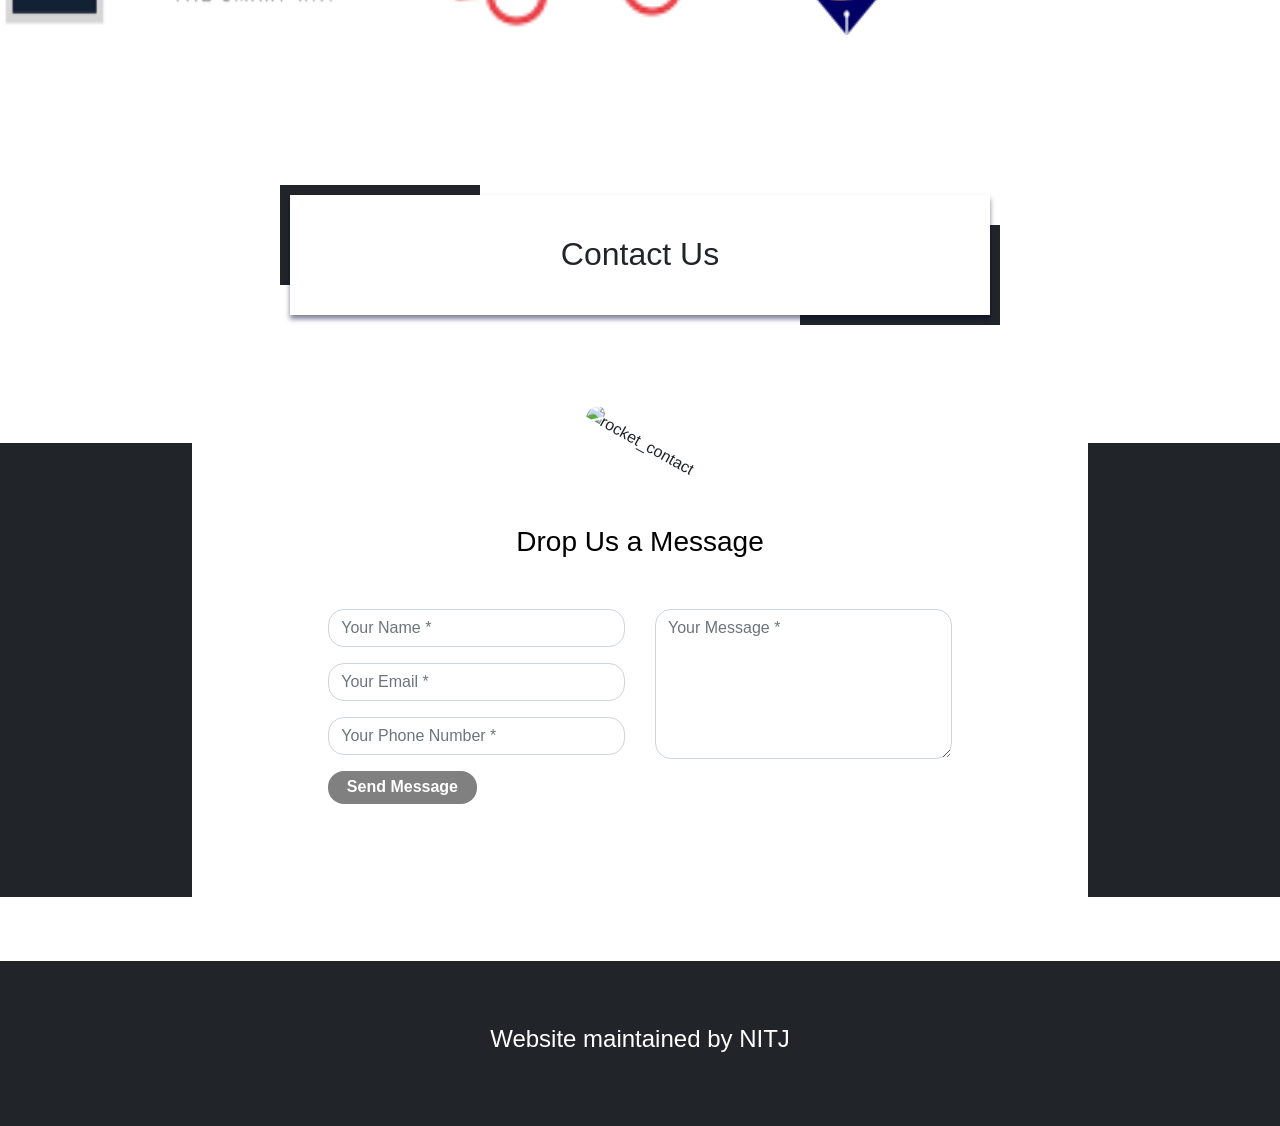
==== commit 603a38fd: "jkcde" ====
--- a/index.html
+++ b/index.html
@@ -68,12 +68,12 @@
       <div class="h2style text-center">
         <h2 >About Us</h2>
       </div>
-      <h3 class>What is Developer Student Club?</h3>
+      <h3>What is Developer Student Club?</h3>
       <p class=" text-center">A Developer Students Club is a Google recogznied student body at a college which directly reports to Google for their activities and is supported by the tech giant. A DSC conducts workshops, seminars and other fun activities which help the students connect with Google. And we give Google interview referrals too!<br>Google collaborates with university students who are passionate about growing developer communities and supports them with starting student clubs on their campuses. These DSCs provide students with the opportunity to: Grow their knowledge on developer technologies and more through peer to peer workshops and events. Gain relevant industry experience by solving problems for local organizations with technology based solutions. Showcase their prototypes and solutions to their local community and industry leaders. Google Developers supports and recognizes DSCs, but does not own or manage them.</p><br>
     </div>
 
     <div class="box2">
-      <h2 class>What We Do?</h2>
+      <h2>What We Do?</h2>
       <div class="flex">
       <div class="code text-center">
       <h3><a href="#">CODE</a></h3>
--- a/style.css
+++ b/style.css
@@ -81,7 +81,7 @@
 }
 .box1 h3 {
   margin-bottom: 15px;
-  color: grey;
+  color: #212529;
   text-align: center;
 }
 .h2style::after{
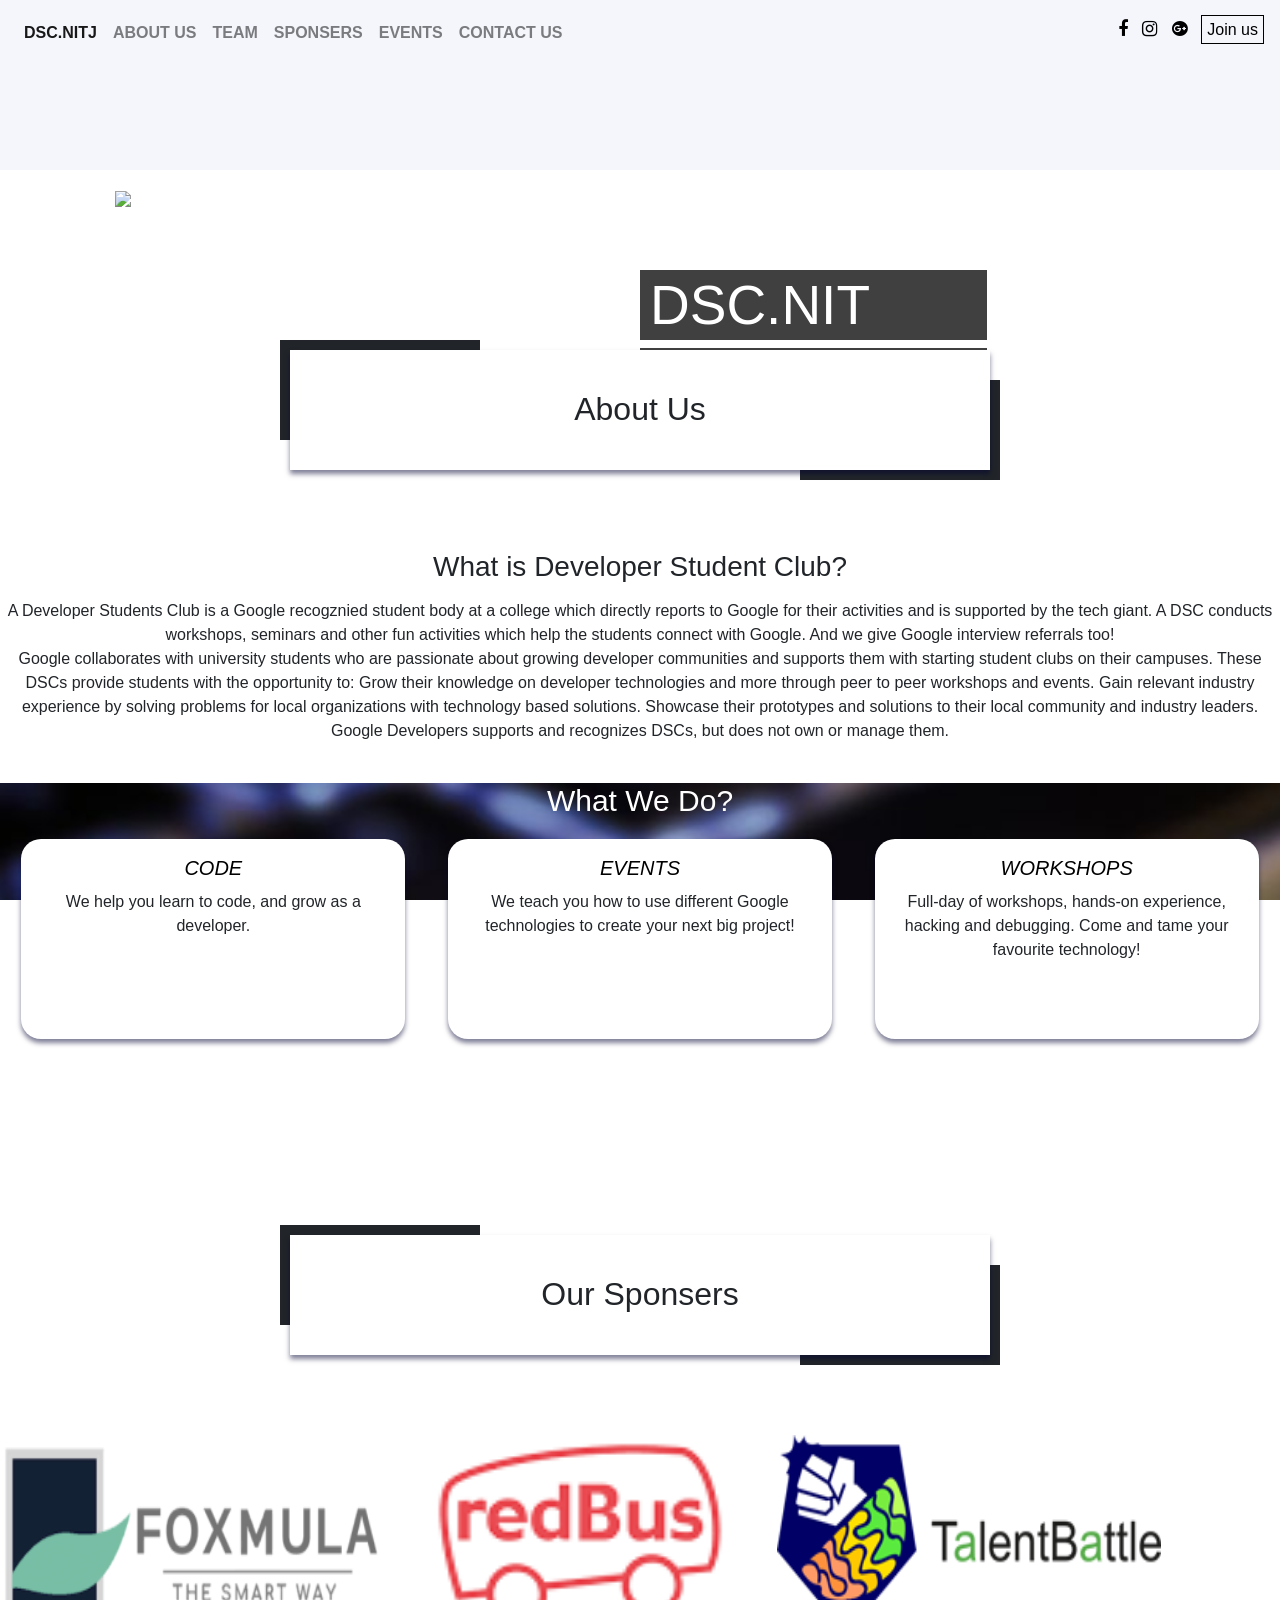
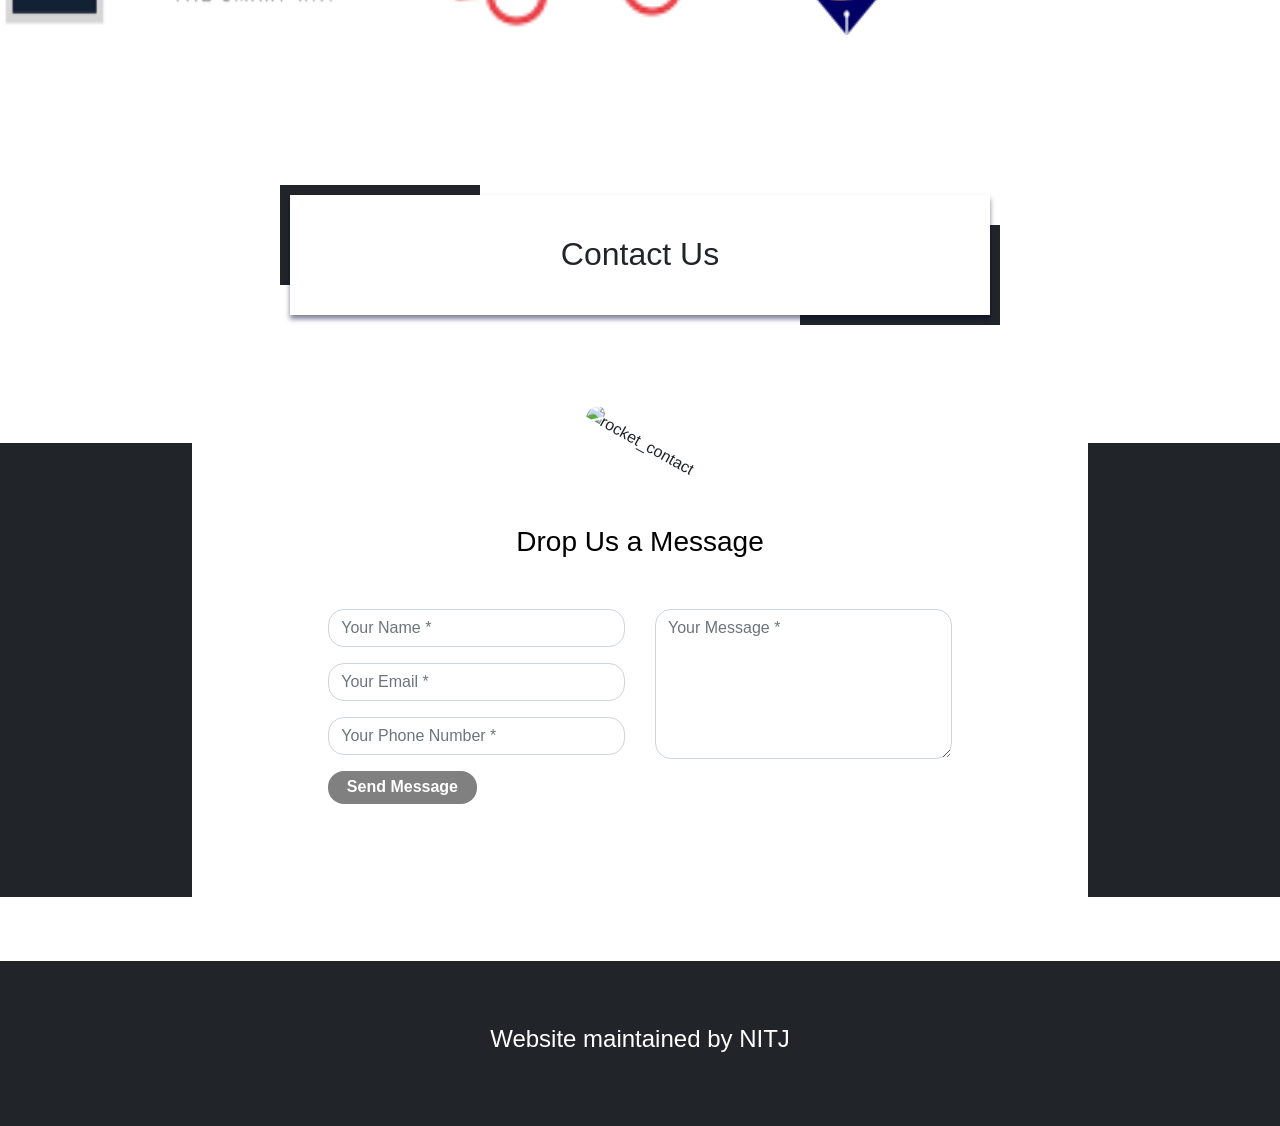
==== commit cd26e1c3: "homeremove" ====
--- a/index.html
+++ b/index.html
@@ -22,9 +22,6 @@
     <ul class="navbar-nav mr-auto">
       <li class="nav-item active">
         <a class="nav-link" href="#">DSC.NITJ <span class="sr-only">(current)</span></a>
-      </li>
-      <li class="nav-item">
-        <a class="nav-link" href="home.html">HOME <span class="sr-only">(current)</span></a>
       </li>
       <li class="nav-item">
         <a class="nav-link" href="#aboutus">ABOUT US</a>
